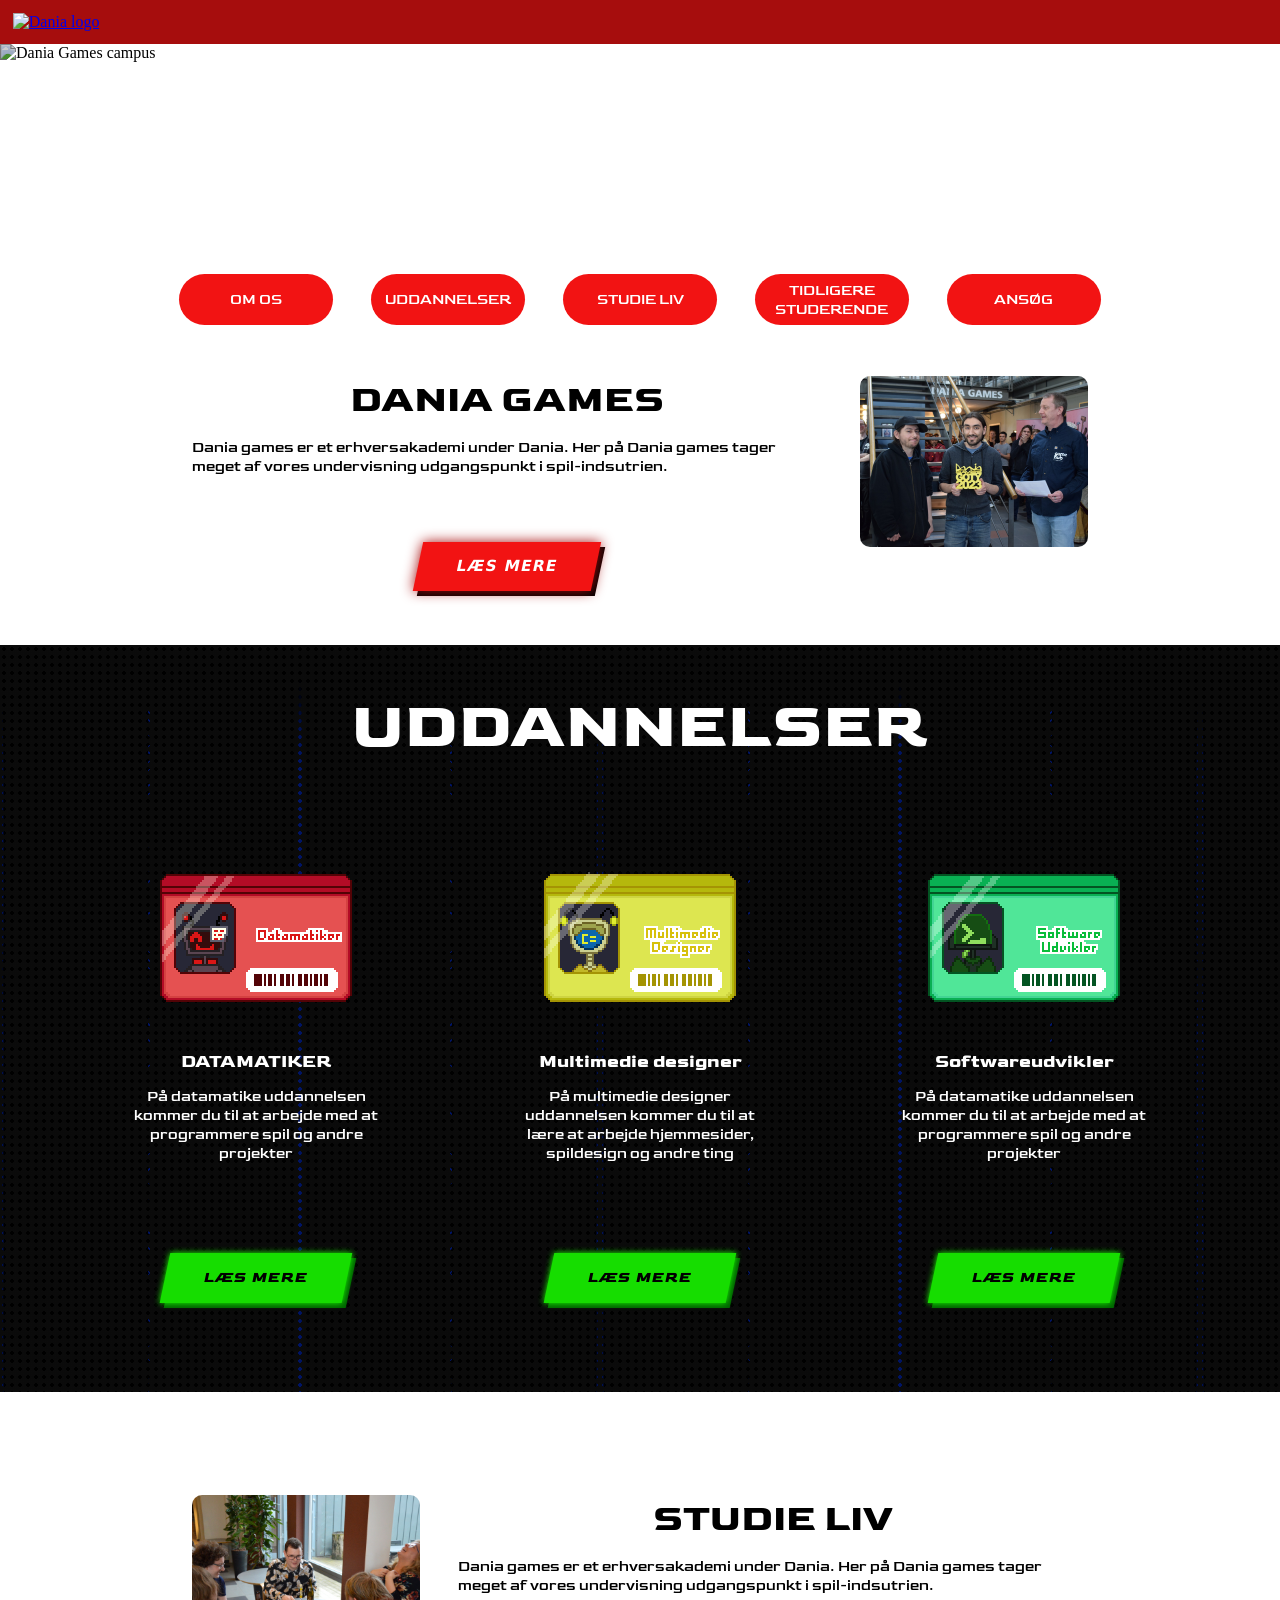
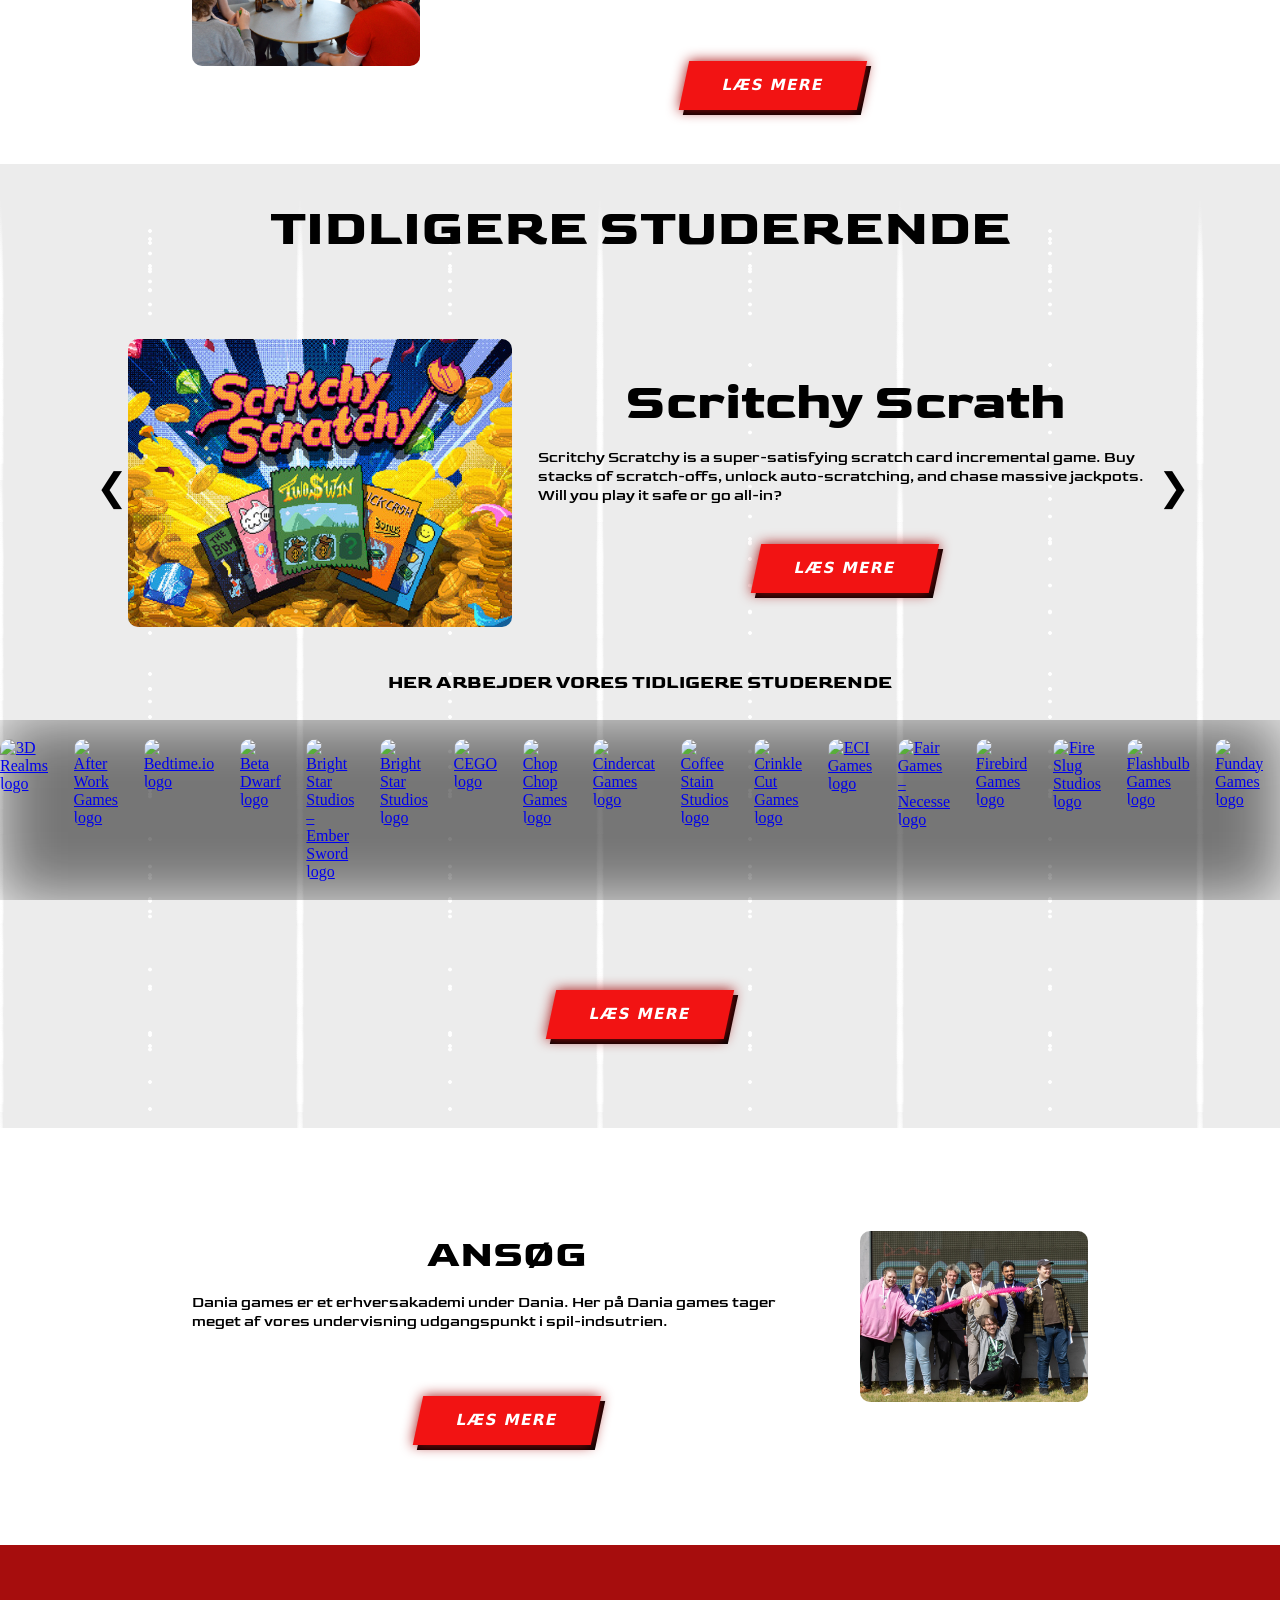
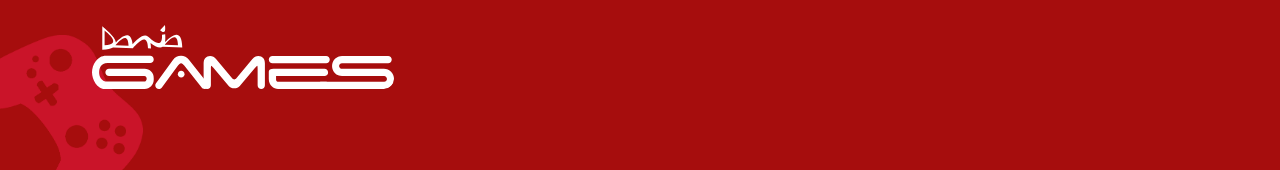
==== index.html @ ac57ec18 "Normalize image paths and reset img radius Replace mixed-case 'Images' paths with lowercase 'images'" ====
﻿<!DOCTYPE html>
<html lang="da">
<head>
    <meta name="viewport" content="width=device-width, initial-scale=1.0">
    <meta name="description" content="Dania Games er et erhvervsakademi med fokus på spilindustrien. Vi tilbyder uddannelser inden for datamatiker, multimedie designer og softwareudvikling i Grenaa.">
    <title>Dania Games</title>
    <link rel="stylesheet" href="style.css">
    <link rel="icon" type="image/x-icon" href="images/Controller rød.png">
    <link rel="preconnect" href="https://fonts.googleapis.com">
    <link rel="preconnect" href="https://fonts.gstatic.com" crossorigin>
    <link href="https://fonts.googleapis.com/css2?family=Goldman:wght@400;700&family=Sixtyfour&display=swap" rel="stylesheet">
</head>
<body onload="change_prj('det er ligegyldigt hvad det her er')">
    <div id="header">
        <a href="index.html">
            <img id="dania_logo" src="images/Dania-logo-hvid.svg" alt="Dania logo">
        </a>
    </div>

    <div id="foran_dania_container">
        <img id="foran_dania" src="images/20260413_115714.jpg" alt="Dania Games campus">
    </div>

    <div id="nav_button_div">
        <button class="nav_btn" id="nav_om_os">OM OS</button>
        <button class="nav_btn" id="nav_uddannelser">UDDANNELSER</button>
        <button class="nav_btn" id="nav_studie_liv">STUDIE LIV</button>
        <button class="nav_btn" id="nav_tidligere_studerende">TIDLIGERE STUDERENDE</button>
        <button class="nav_btn" id="nav_ansoeg">ANSØG</button>
    </div>

    <div id="om_os_div">
        <div class="info_text_container">
            <h1>DANIA GAMES</h1>
            <p>Dania games er et erhversakademi under Dania. Her på Dania games tager meget af vores undervisning udgangspunkt i spil-indsutrien.</p>
            <a href="omos.html">
                <button class="btn" id="om_os_btn">LÆS MERE</button>
            </a>
        </div>
        <div class="info_img_container">
            <img class="info_img" src="images/dania_billeder/487804836_1234130732045792_6623223901551552435_n.jpg" loading="lazy" alt="Studerende ved Dania Games">
        </div>

    </div>


    <div id="uddannelser_div" class="uddannelse_baggrund">
        <div class="c"></div>
        <h1>UDDANNELSER</h1>
        <div id="uddannelser_img_div">
            <div class="uddannelser_uddannelse_div">
                <img class="uddannelser_img" src="images/Datamatiker.png" loading="lazy" alt="Datamatiker uddannelse">
                <h2>DATAMATIKER</h2>
                <p>På datamatike uddannelsen kommer du til at arbejde med at programmere spil og andre projekter</p>
                <button class="btn udd_btn" onclick="udd_btn_load('selector_data')">LÆS MERE</button>
            </div>
            <div class="uddannelser_uddannelse_div">
                <img class="uddannelser_img" src="images/multimediedesigner.png" loading="lazy" alt="Multimedie designer uddannelse">
                <h2>Multimedie designer</h2>
                <p>På multimedie designer uddannelsen kommer du til at lære at arbejde hjemmesider, spildesign og andre ting</p>
                <button class="btn udd_btn" onclick="udd_btn_load('selector_mmd')">LÆS MERE</button>
            </div>
            <div class="uddannelser_uddannelse_div">
                <img class="uddannelser_img" src="images/softwareudvikler.png" loading="lazy" alt="Softwareudvikler uddannelse">
                <h2>Softwareudvikler</h2>
                <p>På datamatike uddannelsen kommer du til at arbejde med at programmere spil og andre projekter</p>
                <button class="btn udd_btn" onclick="udd_btn_load('selector_soft')">LÆS MERE</button>
            </div>
        </div>
    </div>

    <div id="studie_liv_div">
        <div class="info_img_container">
            <img class="info_img" src="images/dania_billeder/486709808_1230857215706477_5476362581305421399_n.jpg" loading="lazy" alt="Studieliv ved Dania Games">
        </div>
        <div class="info_text_container">
            <h1>STUDIE LIV</h1>
            <p>Dania games er et erhversakademi under Dania. Her på Dania games tager meget af vores undervisning udgangspunkt i spil-indsutrien.</p>
            <a href="studieliv.html">
                <button class="btn" id="studie_liv_btn">LÆS MERE</button>
            </a>
        </div>
    </div>

    <div id="tidligere_studerende_div" class="uddannelse_baggrund">
        <div class="c"></div>
        <h1>TIDLIGERE STUDERENDE</h1>
        
        <div id="tidligere_studerende_projekt_display">
            <button id="next_btn" class="prj_change_btn" onclick="change_prj('left')">&#10094;</button>
            <div class="info_img_container">
                <img class="info_img" id="prj_img" src="images/placeholder.png" loading="lazy" alt="Projekt af tidligere studerende">
            </div>
            <div class="info_text_container" id="tidligere_studerende_text">
                <h1 id="prj_title">Projekt navn</h1>
                <p id="prj_desc">noget mere info om projektet.noget mere info om projektetnoget mere info om projektetnoget mere info om projektetnoget mere info om projektetnoget mere info om projektetnoget mere info om projektetnoget mere info om projektetnoget mere info om projektet</p>
                <button class="btn" id="tidligere_btn" onclick="go_to_prj()">LÆS MERE</button>
            </div>
            <button id="next_btn" class="prj_change_btn" onclick="change_prj('right')">&#10095;</button>
        </div>

        <h2>HER ARBEJDER VORES TIDLIGERE STUDERENDE</h2>

        <div id="company_display">

            <div id="company_background"></div>
            
            <div id="company_logos">
                <a href="https://3drealms.com/" target="_blank"><img class="company_logo_img" loading="lazy" src="images/company_logos/partner_3DRealms_Logo.svg" alt="3D Realms logo"></a>
                <a href="https://afterworkgames.ae/" target="_blank"><img class="company_logo_img" loading="lazy" src="images/company_logos/partner_AfterWork.svg" alt="After Work Games logo"></a>
                <a href="https://bedtime.io/" target="_blank"><img class="company_logo_img" loading="lazy" src="images/company_logos/partner_Bedtime.webp" alt="Bedtime.io logo"></a>
                <a href="https://betadwarf.com/" target="_blank"><img class="company_logo_img" loading="lazy" src="images/company_logos/partner_BetaDwarf2.jpeg" alt="Beta Dwarf logo"></a>
                <a href="https://thehub.io/startups/bright-star-studios" target="_blank"><img class="company_logo_img" loading="lazy" src="images/company_logos/partner_brightstar_embersword.png" alt="Bright Star Studios – Ember Sword logo"></a>
                <a href="https://thehub.io/startups/bright-star-studios" target="_blank"><img class="company_logo_img" loading="lazy" src="images/company_logos/partner_brightstar_studios.jpeg" alt="Bright Star Studios logo"></a>
                <a href="https://www.cego.dk/" target="_blank"><img class="company_logo_img" loading="lazy" src="images/company_logos/partner_CEGO.webp" alt="CEGO logo"></a>
                <a href="https://chopchop.dk/" target="_blank"><img class="company_logo_img" loading="lazy" src="images/company_logos/partner_ChopChop.png" alt="Chop Chop Games logo"></a>
                <a href="https://thehub.io/startups/cindercat-games" target="_blank"><img class="company_logo_img" loading="lazy" src="images/company_logos/partner_CinderCatLogo.png" alt="Cindercat Games logo"></a>
                <a href="https://coffeestain.com/" target="_blank"><img class="company_logo_img" loading="lazy" src="images/company_logos/partner_Coffee_Stain_Studios.png" alt="Coffee Stain Studios logo"></a>
                <a href="https://crinklecutgames.com/" target="_blank"><img class="company_logo_img" loading="lazy" src="images/company_logos/partner_CrinkleCutGames.jpeg" alt="Crinkle Cut Games logo"></a>
                <a href="https://www.ecigames.net/" target="_blank"><img class="company_logo_img" loading="lazy" src="images/company_logos/partner_ECI.jpeg" alt="ECI Games logo"></a>
                <a href="https://fairgames.studio/" target="_blank"><img class="company_logo_img" loading="lazy" src="images/company_logos/partner_FairGames-Necesse.png" alt="Fair Games – Necesse logo"></a>
                <a href="https://firebirdgames.com/" target="_blank"><img class="company_logo_img" loading="lazy" src="images/company_logos/partner_Firebird.png" alt="Firebird Games logo"></a>
                <a href="https://fireslugstudios.com/" target="_blank"><img class="company_logo_img" loading="lazy" src="images/company_logos/partner_fireslugstudios.jpeg" alt="Fire Slug Studios logo"></a>
                <a href="https://flashbulbgames.com/" target="_blank"><img class="company_logo_img" loading="lazy" src="images/company_logos/partner_flashbulb.png" alt="Flashbulb Games logo"></a>
                <a href="https://www.fundaygames.dk/" target="_blank"><img class="company_logo_img" loading="lazy" src="images/company_logos/partner_Funday.png" alt="Funday Games logo"></a>
                <a href="https://www.game-swing.com/" target="_blank"><img class="company_logo_img" loading="lazy" src="images/company_logos/partner_gameswing.png" alt="Game Swing logo"></a>
                <a href="https://ghostship.dk/" target="_blank"><img class="company_logo_img" loading="lazy" src="images/company_logos/partner_Ghostship.png" alt="Ghost Ship Games logo"></a>
                <a href="https://gogogalagogames.com/corr/" target="_blank"><img class="company_logo_img" loading="lazy" src="images/company_logos/partner_gogo-galago.png" alt="Go-Go Galago Games logo"></a>
                <a href="https://www.invisiblewalls.co/" target="_blank"><img class="company_logo_img" loading="lazy" src="images/company_logos/partner_Invisible_Walls_transparent.png" alt="Invisible Walls logo"></a>
                <a href="https://ioi.dk/" target="_blank"><img class="company_logo_img" loading="lazy" src="images/company_logos/partner_IOI.png" alt="IO Interactive logo"></a>
                <a href="https://www.kongorange.com/" target="_blank"><img class="company_logo_img" loading="lazy" src="images/company_logos/partner_kong-orange.png" alt="Kong Orange logo"></a>
                <a href="https://ladyluckgames.io/" target="_blank"><img class="company_logo_img" loading="lazy" src="images/company_logos/partner_LadyLuck.svg" alt="Lady Luck Games logo"></a>
                <a href="https://www.lego.com/en-dk/games" target="_blank"><img class="company_logo_img" loading="lazy" src="images/company_logos/partner_LEGO.png" alt="LEGO Games logo"></a>
                <a href="https://lunchmoney.games/" target="_blank"><img class="company_logo_img" loading="lazy" src="images/company_logos/partner_lunch_money.png" alt="Lunch Money Games logo"></a>
                <a href="https://moviestarplanet.com/" target="_blank"><img class="company_logo_img" loading="lazy" src="images/company_logos/partner_MoviestarPlanet.png" alt="MovieStar Planet logo"></a>
                <a href="https://www.northplay.co/" target="_blank"><img class="company_logo_img" loading="lazy" src="images/company_logos/partner_Northplay.png" alt="Northplay logo"></a>
                <a href="https://gamesdenmark.dk/work/portaplay" target="_blank"><img class="company_logo_img" loading="lazy" src="images/company_logos/partner_portaplay.png" alt="Portaplay logo"></a>
                <a href="https://www.rawpowergames.com/" target="_blank"><img class="company_logo_img" loading="lazy" src="images/company_logos/partner_raw_power_games.jpeg" alt="Raw Power Games logo"></a>
                <a href="https://runicdices.com/" target="_blank"><img class="company_logo_img" loading="lazy" src="images/company_logos/partner_runic_dices.jpeg" alt="Runic Dices logo"></a>
                <a href="https://www.instagram.com/signsine.games/" target="_blank"><img class="company_logo_img" loading="lazy" src="images/company_logos/partner_signsine.png" alt="Signsine Games logo"></a>
                <a href="https://odininspector.com/" target="_blank"><img class="company_logo_img" loading="lazy" src="images/company_logos/partner_Sirenix-Odin.png" alt="Sirenix – Odin Inspector logo"></a>
                <a href="https://skybox.gg/" target="_blank"><img class="company_logo_img" loading="lazy" src="images/company_logos/partner_skybox_technologies.svg" alt="Skybox Technologies logo"></a>
                <a href="https://www.slipgate-ironworks.com/" target="_blank"><img class="company_logo_img" loading="lazy" src="images/company_logos/partner_Slipgate_ironworks.png" alt="Slipgate Ironworks logo"></a>
                <a href="https://www.spillehallen.dk/" target="_blank"><img class="company_logo_img" loading="lazy" src="images/company_logos/partner_Spillehalen.png" alt="Spillehallen logo"></a>
                <a href="https://www.studiosai.dev/" target="_blank"><img class="company_logo_img" loading="lazy" src="images/company_logos/partner_studio_sai.svg" alt="Studio Sai logo"></a>
                <a href="https://sybogames.com/" target="_blank"><img class="company_logo_img" loading="lazy" src="images/company_logos/partner_SYBO.webp" alt="SYBO Games logo"></a>
                <a href="https://tactilegames.com/" target="_blank"><img class="company_logo_img" loading="lazy" src="images/company_logos/partner_tactile.jpeg" alt="Tactile Games logo"></a>
                <a href="https://teacupgames.com/" target="_blank"><img class="company_logo_img" loading="lazy" src="images/company_logos/partner_Teacup.webp" alt="Teacup Games logo"></a>
                <a href="https://trophy-games.com/" target="_blank"><img class="company_logo_img" loading="lazy" src="images/company_logos/partner_TrophyGames.png" alt="Trophy Games logo"></a>
                <!-- duplicate for seamless loop -->
                <a href="https://3drealms.com/" target="_blank"><img class="company_logo_img" aria-hidden="true" loading="lazy" src="images/company_logos/partner_3DRealms_Logo.svg" alt=""></a>
                <a href="https://afterworkgames.ae/" target="_blank"><img class="company_logo_img" aria-hidden="true" loading="lazy" src="images/company_logos/partner_AfterWork.svg" alt=""></a>
                <a href="https://bedtime.io/" target="_blank"><img class="company_logo_img" aria-hidden="true" loading="lazy" src="images/company_logos/partner_Bedtime.webp" alt=""></a>
                <a href="https://betadwarf.com/" target="_blank"><img class="company_logo_img" aria-hidden="true" loading="lazy" src="images/company_logos/partner_BetaDwarf2.jpeg" alt=""></a>
                <a href="https://thehub.io/startups/bright-star-studios" target="_blank"><img class="company_logo_img" aria-hidden="true" loading="lazy" src="images/company_logos/partner_brightstar_embersword.png" alt=""></a>
                <a href="https://thehub.io/startups/bright-star-studios" target="_blank"><img class="company_logo_img" aria-hidden="true" loading="lazy" src="images/company_logos/partner_brightstar_studios.jpeg" alt=""></a>
                <a href="https://www.cego.dk/" target="_blank"><img class="company_logo_img" aria-hidden="true" loading="lazy" src="images/company_logos/partner_CEGO.webp" alt=""></a>
                <a href="https://chopchop.dk/" target="_blank"><img class="company_logo_img" aria-hidden="true" loading="lazy" src="images/company_logos/partner_ChopChop.png" alt=""></a>
                <a href="https://thehub.io/startups/cindercat-games" target="_blank"><img class="company_logo_img" aria-hidden="true" loading="lazy" src="images/company_logos/partner_CinderCatLogo.png" alt=""></a>
                <a href="https://coffeestain.com/" target="_blank"><img class="company_logo_img" aria-hidden="true" loading="lazy" src="images/company_logos/partner_Coffee_Stain_Studios.png" alt=""></a>
                <a href="https://crinklecutgames.com/" target="_blank"><img class="company_logo_img" aria-hidden="true" loading="lazy" src="images/company_logos/partner_CrinkleCutGames.jpeg" alt=""></a>
                <a href="https://www.ecigames.net/" target="_blank"><img class="company_logo_img" aria-hidden="true" loading="lazy" src="images/company_logos/partner_ECI.jpeg" alt=""></a>
                <a href="https://fairgames.studio/" target="_blank"><img class="company_logo_img" aria-hidden="true" loading="lazy" src="images/company_logos/partner_FairGames-Necesse.png" alt=""></a>
                <a href="https://firebirdgames.com/" target="_blank"><img class="company_logo_img" aria-hidden="true" loading="lazy" src="images/company_logos/partner_Firebird.png" alt=""></a>
                <a href="https://fireslugstudios.com/" target="_blank"><img class="company_logo_img" aria-hidden="true" loading="lazy" src="images/company_logos/partner_fireslugstudios.jpeg" alt=""></a>
                <a href="https://flashbulbgames.com/" target="_blank"><img class="company_logo_img" aria-hidden="true" loading="lazy" src="images/company_logos/partner_flashbulb.png" alt=""></a>
                <a href="https://www.fundaygames.dk/" target="_blank"><img class="company_logo_img" aria-hidden="true" loading="lazy" src="images/company_logos/partner_Funday.png" alt=""></a>
                <a href="https://www.game-swing.com/" target="_blank"><img class="company_logo_img" aria-hidden="true" loading="lazy" src="images/company_logos/partner_gameswing.png" alt=""></a>
                <a href="https://ghostship.dk/" target="_blank"><img class="company_logo_img" aria-hidden="true" loading="lazy" src="images/company_logos/partner_Ghostship.png" alt=""></a>
                <a href="https://gogogalagogames.com/corr/" target="_blank"><img class="company_logo_img" aria-hidden="true" loading="lazy" src="images/company_logos/partner_gogo-galago.png" alt=""></a>
                <a href="https://www.invisiblewalls.co/" target="_blank"><img class="company_logo_img" aria-hidden="true" loading="lazy" src="images/company_logos/partner_Invisible_Walls_transparent.png" alt=""></a>
                <a href="https://ioi.dk/" target="_blank"><img class="company_logo_img" aria-hidden="true" loading="lazy" src="images/company_logos/partner_IOI.png" alt=""></a>
                <a href="https://www.kongorange.com/" target="_blank"><img class="company_logo_img" aria-hidden="true" loading="lazy" src="images/company_logos/partner_kong-orange.png" alt=""></a>
                <a href="https://ladyluckgames.io/" target="_blank"><img class="company_logo_img" aria-hidden="true" loading="lazy" src="images/company_logos/partner_LadyLuck.svg" alt=""></a>
                <a href="https://www.lego.com/en-dk/games" target="_blank"><img class="company_logo_img" aria-hidden="true" loading="lazy" src="images/company_logos/partner_LEGO.png" alt=""></a>
                <a href="https://lunchmoney.games/" target="_blank"><img class="company_logo_img" aria-hidden="true" loading="lazy" src="images/company_logos/partner_lunch_money.png" alt=""></a>
                <a href="https://moviestarplanet.com/" target="_blank"><img class="company_logo_img" aria-hidden="true" loading="lazy" src="images/company_logos/partner_MoviestarPlanet.png" alt=""></a>
                <a href="https://www.northplay.co/" target="_blank"><img class="company_logo_img" aria-hidden="true" loading="lazy" src="images/company_logos/partner_Northplay.png" alt=""></a>
                <a href="https://gamesdenmark.dk/work/portaplay" target="_blank"><img class="company_logo_img" aria-hidden="true" loading="lazy" src="images/company_logos/partner_portaplay.png" alt=""></a>
                <a href="https://www.rawpowergames.com/" target="_blank"><img class="company_logo_img" aria-hidden="true" loading="lazy" src="images/company_logos/partner_raw_power_games.jpeg" alt=""></a>
                <a href="https://runicdices.com/" target="_blank"><img class="company_logo_img" aria-hidden="true" loading="lazy" src="images/company_logos/partner_runic_dices.jpeg" alt=""></a>
                <a href="https://www.instagram.com/signsine.games/" target="_blank"><img class="company_logo_img" aria-hidden="true" loading="lazy" src="images/company_logos/partner_signsine.png" alt=""></a>
                <a href="https://odininspector.com/" target="_blank"><img class="company_logo_img" aria-hidden="true" loading="lazy" src="images/company_logos/partner_Sirenix-Odin.png" alt=""></a>
                <a href="https://skybox.gg/" target="_blank"><img class="company_logo_img" aria-hidden="true" loading="lazy" src="images/company_logos/partner_skybox_technologies.svg" alt=""></a>
                <a href="https://www.slipgate-ironworks.com/" target="_blank"><img class="company_logo_img" aria-hidden="true" loading="lazy" src="images/company_logos/partner_Slipgate_ironworks.png" alt=""></a>
                <a href="https://www.spillehallen.dk/" target="_blank"><img class="company_logo_img" aria-hidden="true" loading="lazy" src="images/company_logos/partner_Spillehalen.png" alt=""></a>
                <a href="https://www.studiosai.dev/" target="_blank"><img class="company_logo_img" aria-hidden="true" loading="lazy" src="images/company_logos/partner_studio_sai.svg" alt=""></a>
                <a href="https://sybogames.com/" target="_blank"><img class="company_logo_img" aria-hidden="true" loading="lazy" src="images/company_logos/partner_SYBO.webp" alt=""></a>
                <a href="https://tactilegames.com/" target="_blank"><img class="company_logo_img" aria-hidden="true" loading="lazy" src="images/company_logos/partner_tactile.jpeg" alt=""></a>
                <a href="https://teacupgames.com/" target="_blank"><img class="company_logo_img" aria-hidden="true" loading="lazy" src="images/company_logos/partner_Teacup.webp" alt=""></a>
                <a href="https://trophy-games.com/" target="_blank"><img class="company_logo_img" aria-hidden="true" loading="lazy" src="images/company_logos/partner_TrophyGames.png" alt=""></a>
            </div>
        </div>

        <a href="tidligere.html">
            <button class="btn" id="tidligere_read_more">LÆS MERE</button>
        </a>
    </div>

    <div id="ansoeg_div">
        <div class="info_text_container">
            <h1>ANSØG</h1>
            <p>Dania games er et erhversakademi under Dania. Her på Dania games tager meget af vores undervisning udgangspunkt i spil-indsutrien.</p>
            <a href="ansoeg.html">
                <button class="btn" id="studie_liv_btn">LÆS MERE</button>
            </a>
        </div>
        <div class="info_img_container">
            <img class="info_img" src="images/dania_billeder/512654301_1312532297538968_2958609331370696157_n.jpg" loading="lazy" alt="Ansøg om optagelse på Dania Games">
        </div>
    </div>




    <div id="bottom_spacer"></div>


    <script src="script.js"></script> <!--ligger hernede for at loader som det sidste på siden-->
</body>

<footer>
    <div id="footer_img_stack">
        <img id="footer_controller" src="Images/Controller rød.png" alt="">
        <img id="footer_dania_logo" src="Images/Dania-logo-hvid.svg" alt="Dania logo">
    </div>
</footer>
---- style.css ----
.goldman-regular {
  font-family: "Goldman", sans-serif;
  font-weight: 400;
  font-style: normal;
}

.goldman-bold {
  font-family: "Goldman", sans-serif;
  font-weight: 700;
  font-style: normal;
}

html {
    overflow-x: hidden;
}

body{
    padding: 0;
    margin: 0;
    overflow-x: hidden;
}

h1, p, h2{
    font-family: "goldman", sans-serif;
}

img{
    border-radius: 10px;
}

/*-----------------header-----------------*/

#header{
    position: sticky;
    top:0;
    left:0;
    width:100%;
    height:auto;
    background-color: #A60D0D;
    z-index: 100;
}

#dania_logo{
    padding:1vw;
    height: clamp(32px, 5vw, 64px);
    width: auto;
    transition: 0.2s;
}

#dania_logo:hover{
    transform: scale(0.9);
}

/*-----------------forside-----------------*/

#foran_dania_container{
    width:100%;
    height:15vw;
}

#foran_dania{
    padding:0;
    width:100%;
    height:100%;
    object-fit:cover;
    object-position: center 80%;
    border-radius: 0;
    filter:brightness(80%);
}

.btn{
    /*-----------------rediger under her-----------------*/
    padding:clamp(12px, 1.2vw, 18px) clamp(24px, 3vw, 44px);
    background:#F21313;
    color:white;

    font-size:clamp(14px, 1.2vw, 18px);
    font-weight:bold;
    text-transform:uppercase;
    letter-spacing:0.1vw;
    font-family: "Press Start 2P", system-ui;
    
    border:none;

    transform:skew(-12deg);
    box-shadow:
    0 0 1vw #A60D0D,
    0.4vw 0.4vw 0px black;

    cursor:pointer;
    transition:0.25s;
    overflow:hidden;
    }

.btn:hover{
    transform:skew(-12deg) scale(1.08);
    box-shadow:
    0 0 1.5vw #A60D0D,
    0.6vw 0.6vw 0px black;
}

.btn span{
display:inline-block;
transform:skew(12deg);
}

.btn:active{ 
transform:skew(-12deg) scale(0.96);
}

#nav_button_div{
    display:flex;
    flex-direction: row;
    gap:3vw;
    width:100%;
    justify-content: center;
    padding: 3vw 0;
}

.nav_btn{
    width:clamp(100px, 12vw, 300px);
    height:clamp(32px, 4vw, 100px);
    border-radius: 100px;
    border:none;
    background-color: #F21313;
    color:white;
    cursor:pointer;
    font-size:clamp(11px, 1.2vw, 24px);
    font-family: "goldman", sans-serif;
    transition: .2s;
}

.nav_btn:hover{
    filter:brightness(300%);
    transform: scale(1.06);
    box-shadow: .3vw .5vw 0px black;
}

#om_os_div, #studie_liv_div, #ansoeg_div{
    display: flex;
    flex-direction: row;
    gap:3vw;

    width:70vw;
    height: auto;
    min-height: 20vw;
    margin: 0 auto;
    padding: 1vw 0;
}

.info_img_container{
    width:30vw;
}

.info_img{
    display:block;
    width:100%;
    height:auto;
    aspect-ratio: 4/3;
    object-fit:cover;
}

.info_text_container{
    display:flex;
    flex-direction: column;
    align-items:center;
}

.info_text_container h1{
    font-size:clamp(28px, 3vw, 46px);
    margin:0;
}

.info_text_container p{
    font-size:clamp(15px, 1.1vw, 38px);
    margin-bottom: 3vw;
}

#om_os_btn, #studie_liv_btn{
    margin-top:3vh;
}


/*-----------------uddannelser div-----------------*/
#uddannelser_div{
    width:100%;
    height:auto;
    background-color: #242424;
    padding-bottom:10vh;

    display:flex;
    flex-direction: column;

    align-items: center;

    position: relative;
    overflow: hidden;
}

#uddannelser_div .c{
    filter:brightness(40%);
}

#uddannelser_div h1{
    color:white;
    font-size: clamp(28px, 5vw, 72px);
    position: relative;
    z-index: 2;
}

#uddannelser_div h2{
    color:white;
    font-size: clamp(16px, 1.4vw, 48px);
}

#uddannelser_div p{
    font-size:clamp(15px, 1.1vw, 38px);
    color:white;
    margin-top:0;
    margin-bottom:5vh;
}

#uddannelser_img_div{
    display:flex;
    flex-direction: row;
    margin-top:4vh;
    gap: 10vw;
    position: relative;
    z-index: 2;
}

.udd_btn{
    margin:0;
    margin-top:5vh;
    background-color:#16dd00;
    color:black;
    font-family: "Goldman";

    box-shadow:
        0 0 .5vw #19FF00,
        .4vw .4vw 0px darkgreen;
}

.udd_btn:hover{
    box-shadow: 
        .6vw .6vw 0px darkgreen, 
        0 0 .5vw #19FF00;
}

.uddannelser_img{
    display:block;
    width: 100%;
    height: auto;
    aspect-ratio: 4/3;
    object-fit: cover;
}

.uddannelser_uddannelse_div{
    align-items: center;
    width:20vw;
    text-align: center;
}

/*-----------------studieliv-----------------*/
#studie_liv_div{
    margin-top:10vh;
}

/*-----------------tidligere studernede-----------------*/
#tidligere_studerende_div{
    background-color: #ECECEC;
    width:100%;
    height:auto;
    padding-bottom: 10vh;

    display:flex;
    flex-direction: column;

    align-items: center;

    position: relative;
    overflow: hidden;
}

#tidligere_studerende_div .c{
    background-color: #ECECEC;
    --c: #ffffff;
}

#tidligere_studerende_div::after{
    display: none;
}

#tidligere_studerende_div h1{
    position: relative;
    z-index: 2;
    font-size: clamp(24px, 4vw, 58px);
}

#tidligere_studerende_projekt_display{
    z-index: 2;
    position: relative;
    display:flex;
    flex-direction:row;

    align-items: center;

    margin-top:5vh;
}

#tidligere_studerende_text{
    margin-left: 2vw;
    max-width:48vw;
}

#tidligere_studerende_div h2{
    position:relative;
    z-index: 2;
    margin-top:5vh;
    font-size:clamp(16px, 1.4vw, 48px);
    margin-bottom:0;
}

.prj_change_btn {
    background: none;
    border: none;
    width:3vw;
    height:3vw;
    cursor: pointer;
    font-size: 3vw;
    border-radius: 100px;
    transition: 0.2s;
}

.prj_change_btn:hover{
    transform:scale(1.3);
}

.prj_change_btn:active{
    transform:scale(1);
}


#company_display{
    width:100%;
    height: 20vh;
    z-index: 6;
    margin-top:3vh;
    margin-bottom:10vh;
    display:flex;
    position: relative;
    align-items: center;
    overflow: hidden;
}

#company_background{
    position: absolute;
    inset: 0;
    z-index: 6;
    filter:opacity(50%) blur(30px);
    background-color: black;
}

#company_logos{
    display: flex;
    flex-direction: row;
    gap: 2vw;
    width: max-content;
    animation: logo-scroll 90s linear infinite;
    position: relative;
    z-index: 7;
}

#company_logos:hover{
    animation-play-state: paused;
}

@keyframes logo-scroll {
    from { transform: translateX(0); }
    to   { transform: translateX(-50%); }
}

.company_logo_img{
    position: relative;
    z-index: 7;
    height: 12vh;
    width: auto;
    object-fit: contain;
    flex-shrink: 0;
}

/*-----------------ANSØG-----------------*/

#ansoeg_div{
    margin-top:10vh;
}

/*bottom spacer*/

/*-----------------FOOTER-----------------*/
footer{
    background-color:#A60D0D;
    width:100%;
    height:25vh;
    margin:0;
    margin-top:5vh;
    padding:0;
    display:flex;
    flex-direction: column;
    overflow:hidden;
}

#footer_img_stack{
    display:flex;
    flex-direction: row;
    align-items: center;
    height:100%;

}

#footer_controller{
    height: clamp(60px, 14vw, 180px);
    width: auto;
    margin-left:-2.5vw;
    margin-top:15vh;
}

#footer_dania_logo{
    height: clamp(28px, 5vw, 64px);
    width: auto;
    margin-left:-4vw;
}

/* From Uiverse.io by SelfMadeSystem */ 
/*
More comprehensive version at shenanigans.shoghisimon.ca/collection/css-rain-bg/
 */

.uddannelse_baggrund::after {
  content: "";
  position: absolute;
  inset: 0;
  z-index: 1;
  background-image: radial-gradient(
    circle at 50% 50%,
    #0000 0,
    #0000 2px,
    hsl(0 0 4%) 2px
  );
  background-size: 8px 8px;
  --f: blur(1em) brightness(6);
  animation: hii 10s linear infinite;
}

@keyframes hii {
  0% {
    backdrop-filter: var(--f) hue-rotate(0deg);
  }
  to {
    backdrop-filter: var(--f) hue-rotate(360deg);
  }
}

.c {
  position: absolute;
  inset: 0;
  width: 100%;
  height: 100%;
  --c: #03f;
  background-color: #000;
  background-image: radial-gradient(4px 100px at 0px 235px, var(--c), #0000),
    radial-gradient(4px 100px at 300px 235px, var(--c), #0000),
    radial-gradient(1.5px 1.5px at 150px 117.5px, var(--c) 100%, #0000 150%),
    radial-gradient(4px 100px at 0px 252px, var(--c), #0000),
    radial-gradient(4px 100px at 300px 252px, var(--c), #0000),
    radial-gradient(1.5px 1.5px at 150px 126px, var(--c) 100%, #0000 150%),
    radial-gradient(4px 100px at 0px 150px, var(--c), #0000),
    radial-gradient(4px 100px at 300px 150px, var(--c), #0000),
    radial-gradient(1.5px 1.5px at 150px 75px, var(--c) 100%, #0000 150%),
    radial-gradient(4px 100px at 0px 253px, var(--c), #0000),
    radial-gradient(4px 100px at 300px 253px, var(--c), #0000),
    radial-gradient(1.5px 1.5px at 150px 126.5px, var(--c) 100%, #0000 150%),
    radial-gradient(4px 100px at 0px 204px, var(--c), #0000),
    radial-gradient(4px 100px at 300px 204px, var(--c), #0000),
    radial-gradient(1.5px 1.5px at 150px 102px, var(--c) 100%, #0000 150%),
    radial-gradient(4px 100px at 0px 134px, var(--c), #0000),
    radial-gradient(4px 100px at 300px 134px, var(--c), #0000),
    radial-gradient(1.5px 1.5px at 150px 67px, var(--c) 100%, #0000 150%),
    radial-gradient(4px 100px at 0px 179px, var(--c), #0000),
    radial-gradient(4px 100px at 300px 179px, var(--c), #0000),
    radial-gradient(1.5px 1.5px at 150px 89.5px, var(--c) 100%, #0000 150%),
    radial-gradient(4px 100px at 0px 299px, var(--c), #0000),
    radial-gradient(4px 100px at 300px 299px, var(--c), #0000),
    radial-gradient(1.5px 1.5px at 150px 149.5px, var(--c) 100%, #0000 150%),
    radial-gradient(4px 100px at 0px 215px, var(--c), #0000),
    radial-gradient(4px 100px at 300px 215px, var(--c), #0000),
    radial-gradient(1.5px 1.5px at 150px 107.5px, var(--c) 100%, #0000 150%),
    radial-gradient(4px 100px at 0px 281px, var(--c), #0000),
    radial-gradient(4px 100px at 300px 281px, var(--c), #0000),
    radial-gradient(1.5px 1.5px at 150px 140.5px, var(--c) 100%, #0000 150%),
    radial-gradient(4px 100px at 0px 158px, var(--c), #0000),
    radial-gradient(4px 100px at 300px 158px, var(--c), #0000),
    radial-gradient(1.5px 1.5px at 150px 79px, var(--c) 100%, #0000 150%),
    radial-gradient(4px 100px at 0px 210px, var(--c), #0000),
    radial-gradient(4px 100px at 300px 210px, var(--c), #0000),
    radial-gradient(1.5px 1.5px at 150px 105px, var(--c) 100%, #0000 150%);
  background-size:
    300px 235px,
    300px 235px,
    300px 235px,
    300px 252px,
    300px 252px,
    300px 252px,
    300px 150px,
    300px 150px,
    300px 150px,
    300px 253px,
    300px 253px,
    300px 253px,
    300px 204px,
    300px 204px,
    300px 204px,
    300px 134px,
    300px 134px,
    300px 134px,
    300px 179px,
    300px 179px,
    300px 179px,
    300px 299px,
    300px 299px,
    300px 299px,
    300px 215px,
    300px 215px,
    300px 215px,
    300px 281px,
    300px 281px,
    300px 281px,
    300px 158px,
    300px 158px,
    300px 158px,
    300px 210px,
    300px 210px,
    300px 210px;
  animation: hi 150s linear infinite;
}

@keyframes hi {
  0% {
    background-position:
      0px 220px,
      3px 220px,
      151.5px 337.5px,
      25px 24px,
      28px 24px,
      176.5px 150px,
      50px 16px,
      53px 16px,
      201.5px 91px,
      75px 224px,
      78px 224px,
      226.5px 350.5px,
      100px 19px,
      103px 19px,
      251.5px 121px,
      125px 120px,
      128px 120px,
      276.5px 187px,
      150px 31px,
      153px 31px,
      301.5px 120.5px,
      175px 235px,
      178px 235px,
      326.5px 384.5px,
      200px 121px,
      203px 121px,
      351.5px 228.5px,
      225px 224px,
      228px 224px,
      376.5px 364.5px,
      250px 26px,
      253px 26px,
      401.5px 105px,
      275px 75px,
      278px 75px,
      426.5px 180px;
  }

  to {
    background-position:
      0px 6800px,
      3px 6800px,
      151.5px 6917.5px,
      25px 13632px,
      28px 13632px,
      176.5px 13758px,
      50px 5416px,
      53px 5416px,
      201.5px 5491px,
      75px 17175px,
      78px 17175px,
      226.5px 17301.5px,
      100px 5119px,
      103px 5119px,
      251.5px 5221px,
      125px 8428px,
      128px 8428px,
      276.5px 8495px,
      150px 9876px,
      153px 9876px,
      301.5px 9965.5px,
      175px 13391px,
      178px 13391px,
      326.5px 13540.5px,
      200px 14741px,
      203px 14741px,
      351.5px 14848.5px,
      225px 18770px,
      228px 18770px,
      376.5px 18910.5px,
      250px 5082px,
      253px 5082px,
      401.5px 5161px,
      275px 6375px,
      278px 6375px,
      426.5px 6480px;
  }
}

/* ============================================================
   RESPONSIVE BREAKPOINTS
   ============================================================ */

@media (max-width: 900px) {

    /* --- Nav --- */
    #nav_button_div {
        flex-wrap: wrap;
        gap: 2.5vw;
    }
    .nav_btn {
        width: 40vw;
        height: 8vw;
        font-size: clamp(12px, 2vw, 18px);
    }

    /* --- Info sections (om os / studie liv / ansøg on index) --- */
    #om_os_div, #studie_liv_div, #ansoeg_div {
        flex-direction: column;
        width: 86vw;
        min-height: unset;
        align-items: center;
    }
    .info_img_container {
        width: 80vw;
    }
    .info_text_container {
        width: 80vw;
        align-items: center;
        text-align: center;
    }
    .info_text_container h1 {
        font-size: clamp(24px, 5vw, 42px);
    }
    .info_text_container p {
        font-size: clamp(13px, 2vw, 26px);
    }

    /* --- Uddannelser cards: stack vertically --- */
    #uddannelser_img_div {
        flex-direction: column;
        align-items: center;
        gap: 6vw;
    }
    .uddannelser_uddannelse_div {
        width: 70vw;
    }

    /* --- Tidligere studerende section --- */
    #tidligere_studerende_projekt_display {
        display: grid;
        grid-template-columns: auto 1fr auto;
        grid-template-areas:
            "left img right"
            ". text .";
        align-items: center;
        justify-items: center;
        gap: 1vw;
        width: 96vw;
        margin: 0 auto;
    }
    #tidligere_studerende_projekt_display .prj_change_btn:first-child {
        grid-area: left;
    }
    #tidligere_studerende_projekt_display .info_img_container {
        grid-area: img;
        width: 100%;
    }
    #tidligere_studerende_projekt_display #tidligere_studerende_text {
        grid-area: text;
    }
    #tidligere_studerende_projekt_display .prj_change_btn:last-child {
        grid-area: right;
    }
    #tidligere_studerende_text {
        margin-left: 0;
        margin-right: 0;
        max-width: 86vw;
        align-items: center;
        text-align: center;
    }
    #tidligere_studerende_div h2 {
        text-align: center;
    }
    .display_arrow {
        width: clamp(16px, 3vw, 28px);
    }
    .dot {
        width: clamp(8px, 1.5vw, 14px);
        height: clamp(8px, 1.5vw, 14px);
    }
}

@media (max-width: 600px) {
    .nav_btn {
        width: 44vw;
        height: 10vw;
        font-size: clamp(11px, 2.5vw, 16px);
    }
    .info_img_container {
        width: 92vw;
    }
    .info_text_container {
        width: 92vw;
    }
}
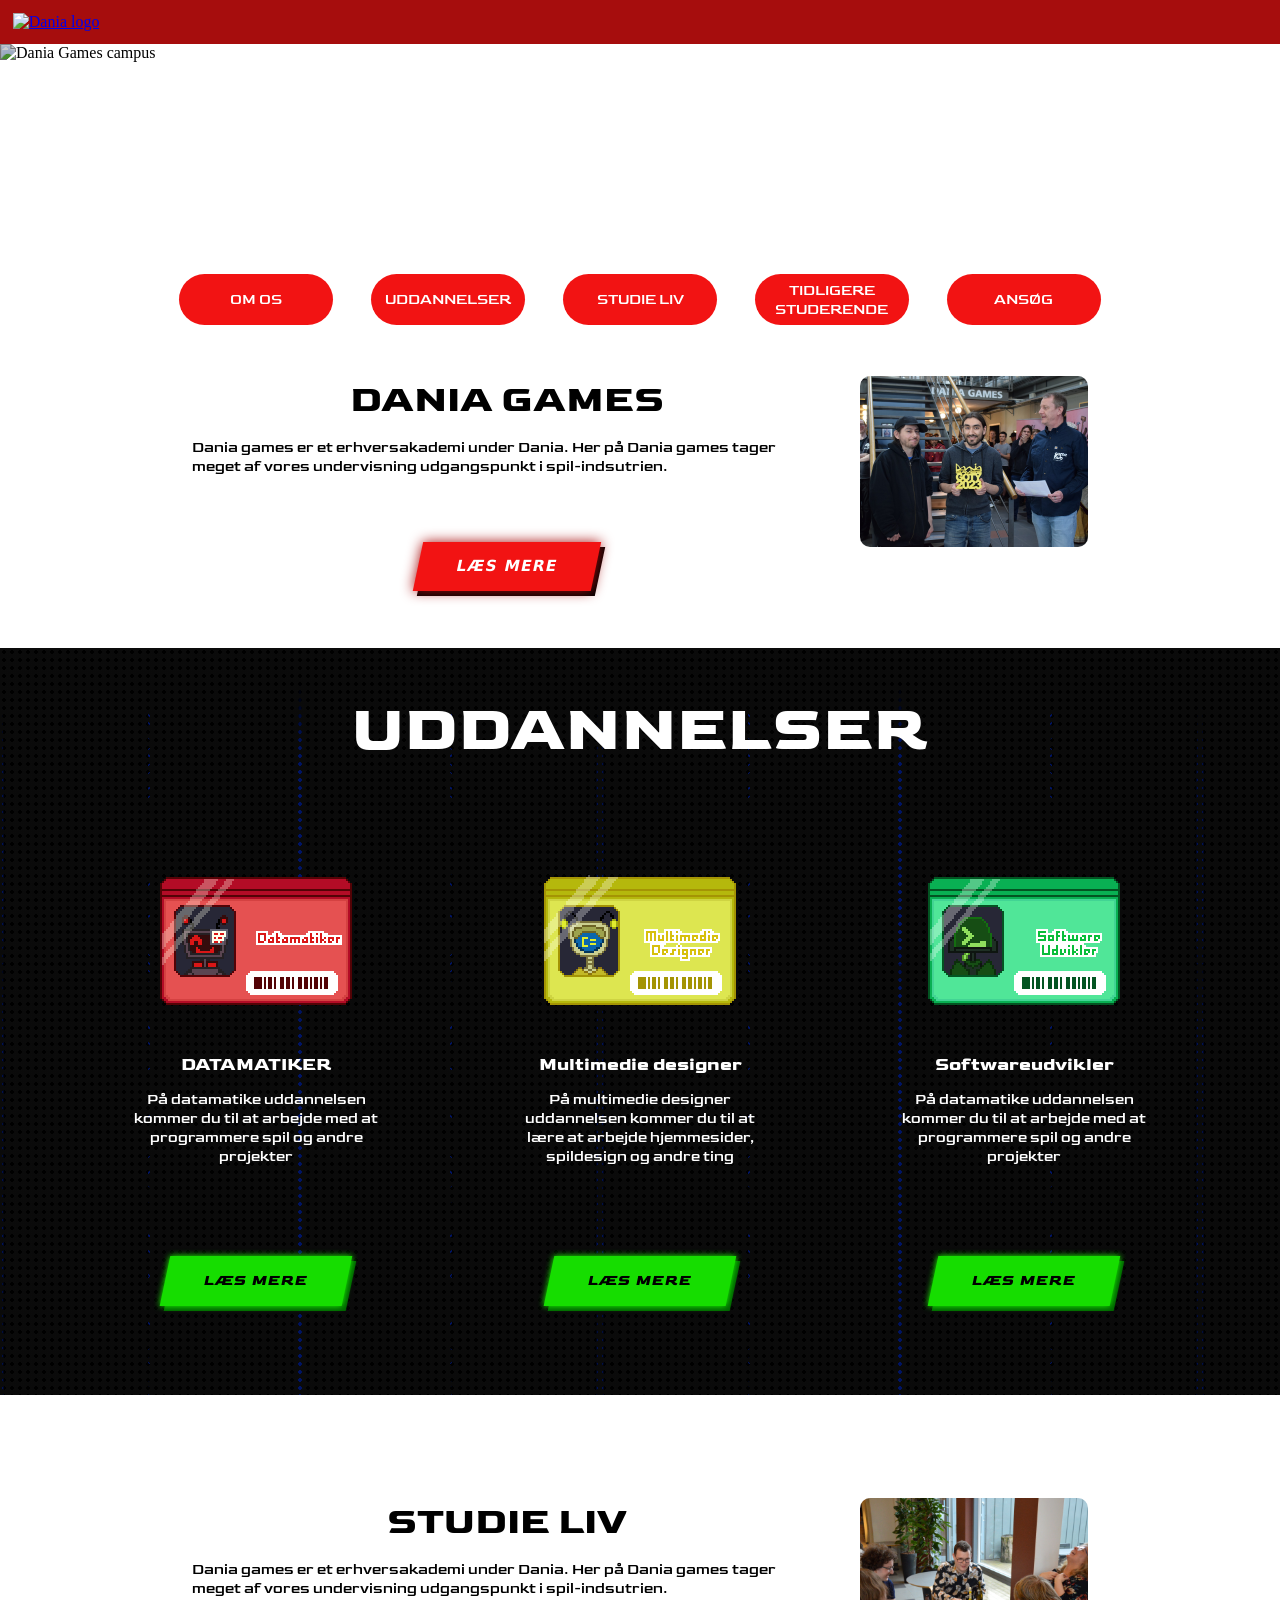
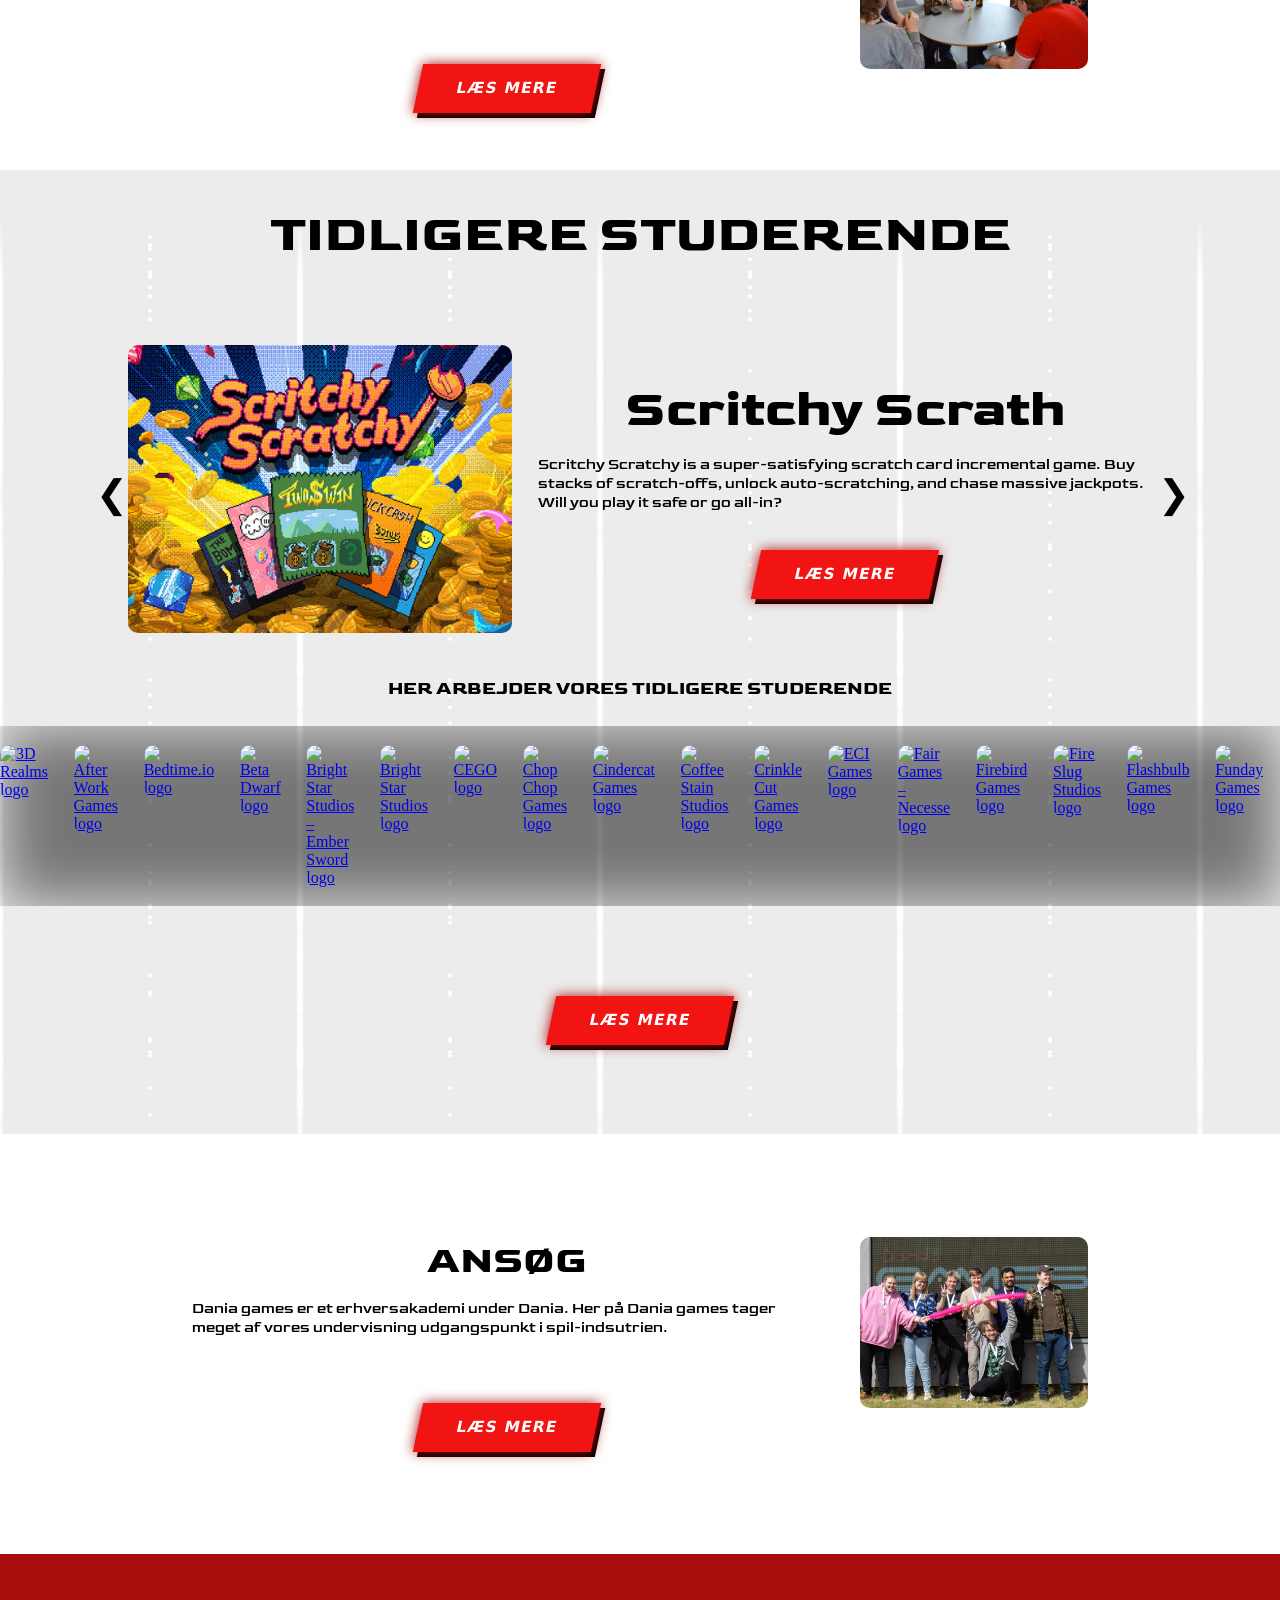
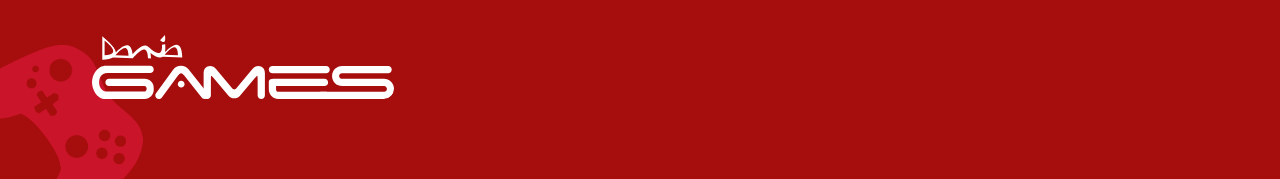
==== commit 7575b49d: "more last minute changes" ====
--- a/index.html
+++ b/index.html
@@ -1,6 +1,7 @@
 ﻿<!DOCTYPE html>
 <html lang="da">
 <head>
+    <meta charset="UTF-8">
     <meta name="viewport" content="width=device-width, initial-scale=1.0">
     <meta name="description" content="Dania Games er et erhvervsakademi med fokus på spilindustrien. Vi tilbyder uddannelser inden for datamatiker, multimedie designer og softwareudvikling i Grenaa.">
     <title>Dania Games</title>
@@ -70,9 +71,6 @@
     </div>
 
     <div id="studie_liv_div">
-        <div class="info_img_container">
-            <img class="info_img" src="images/dania_billeder/486709808_1230857215706477_5476362581305421399_n.jpg" loading="lazy" alt="Studieliv ved Dania Games">
-        </div>
         <div class="info_text_container">
             <h1>STUDIE LIV</h1>
             <p>Dania games er et erhversakademi under Dania. Her på Dania games tager meget af vores undervisning udgangspunkt i spil-indsutrien.</p>
@@ -80,6 +78,10 @@
                 <button class="btn" id="studie_liv_btn">LÆS MERE</button>
             </a>
         </div>
+        <div class="info_img_container">
+            <img class="info_img" src="images/dania_billeder/486709808_1230857215706477_5476362581305421399_n.jpg" loading="lazy" alt="Studieliv ved Dania Games">
+        </div>
+        
     </div>
 
     <div id="tidligere_studerende_div" class="uddannelse_baggrund">
--- a/style.css
+++ b/style.css
@@ -178,6 +178,7 @@
 
 #om_os_btn, #studie_liv_btn{
     margin-top:3vh;
+    margin-bottom:5vh;
 }
 
 
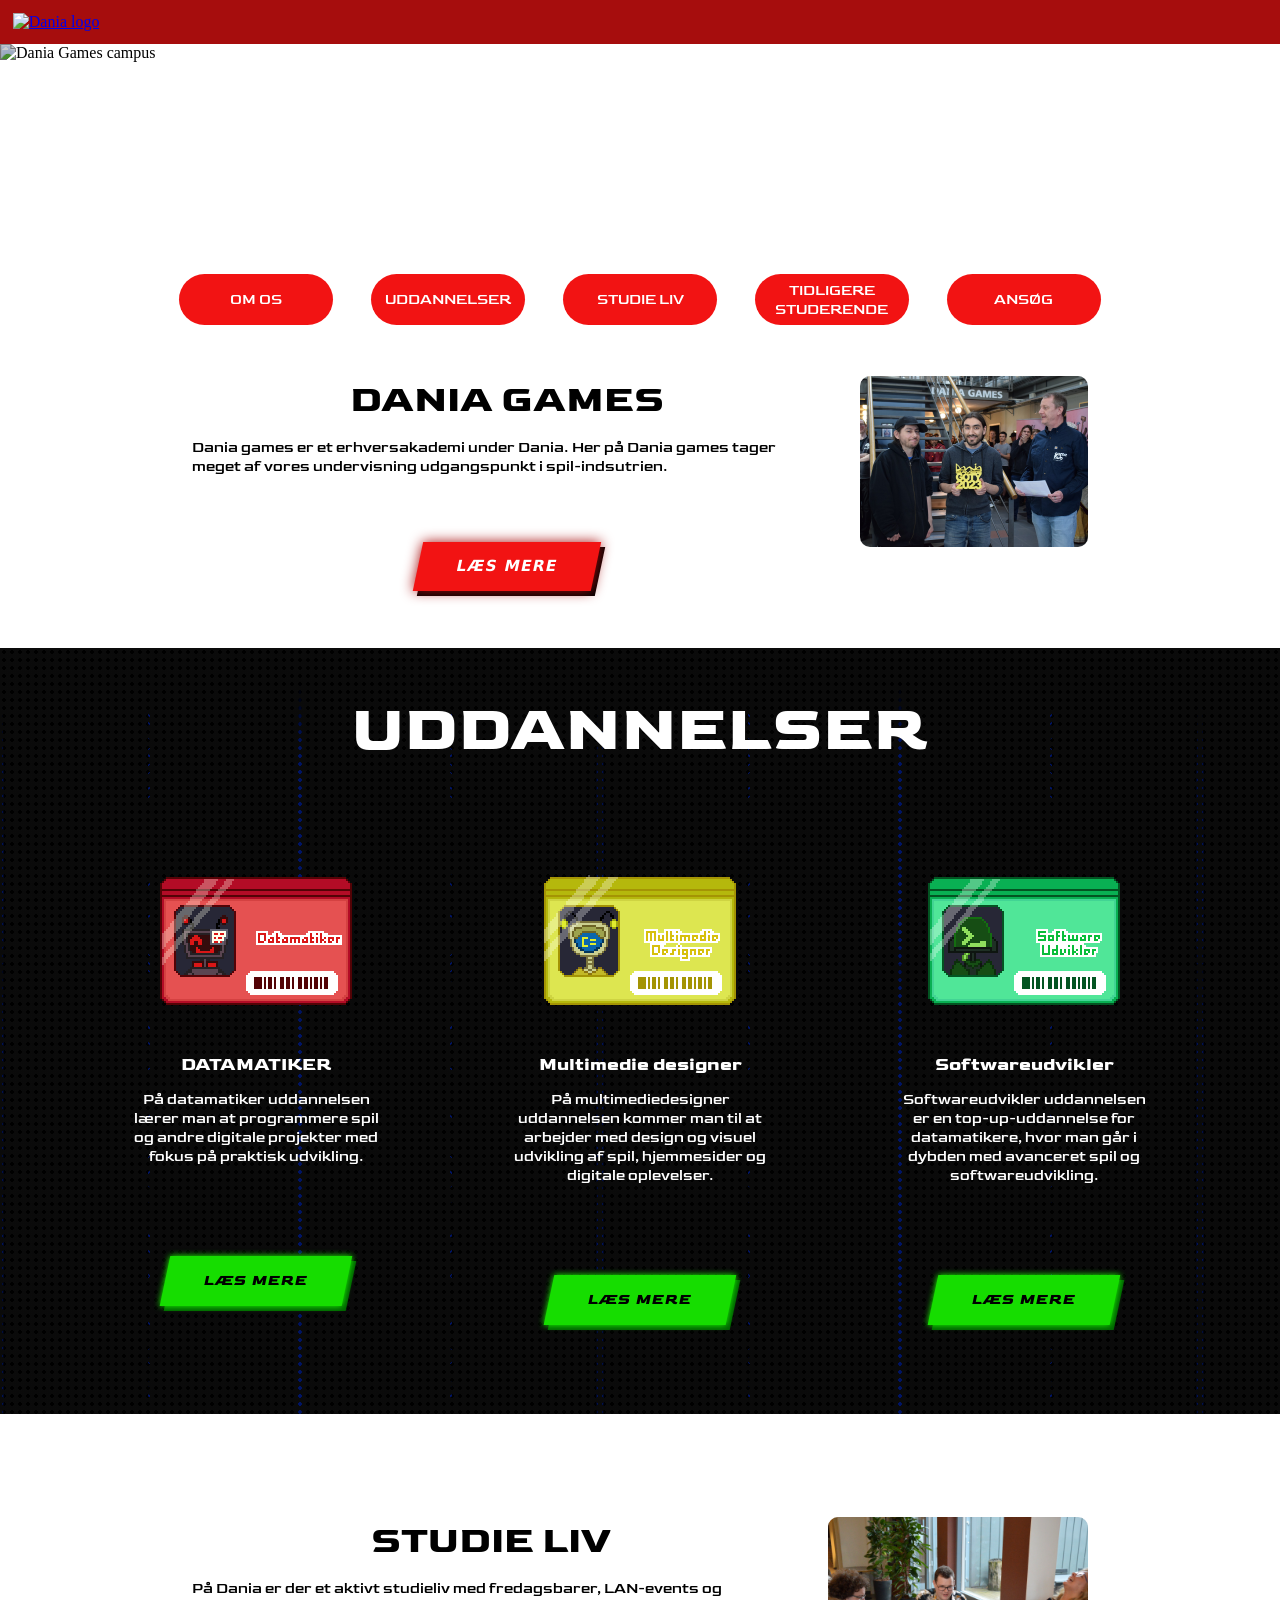
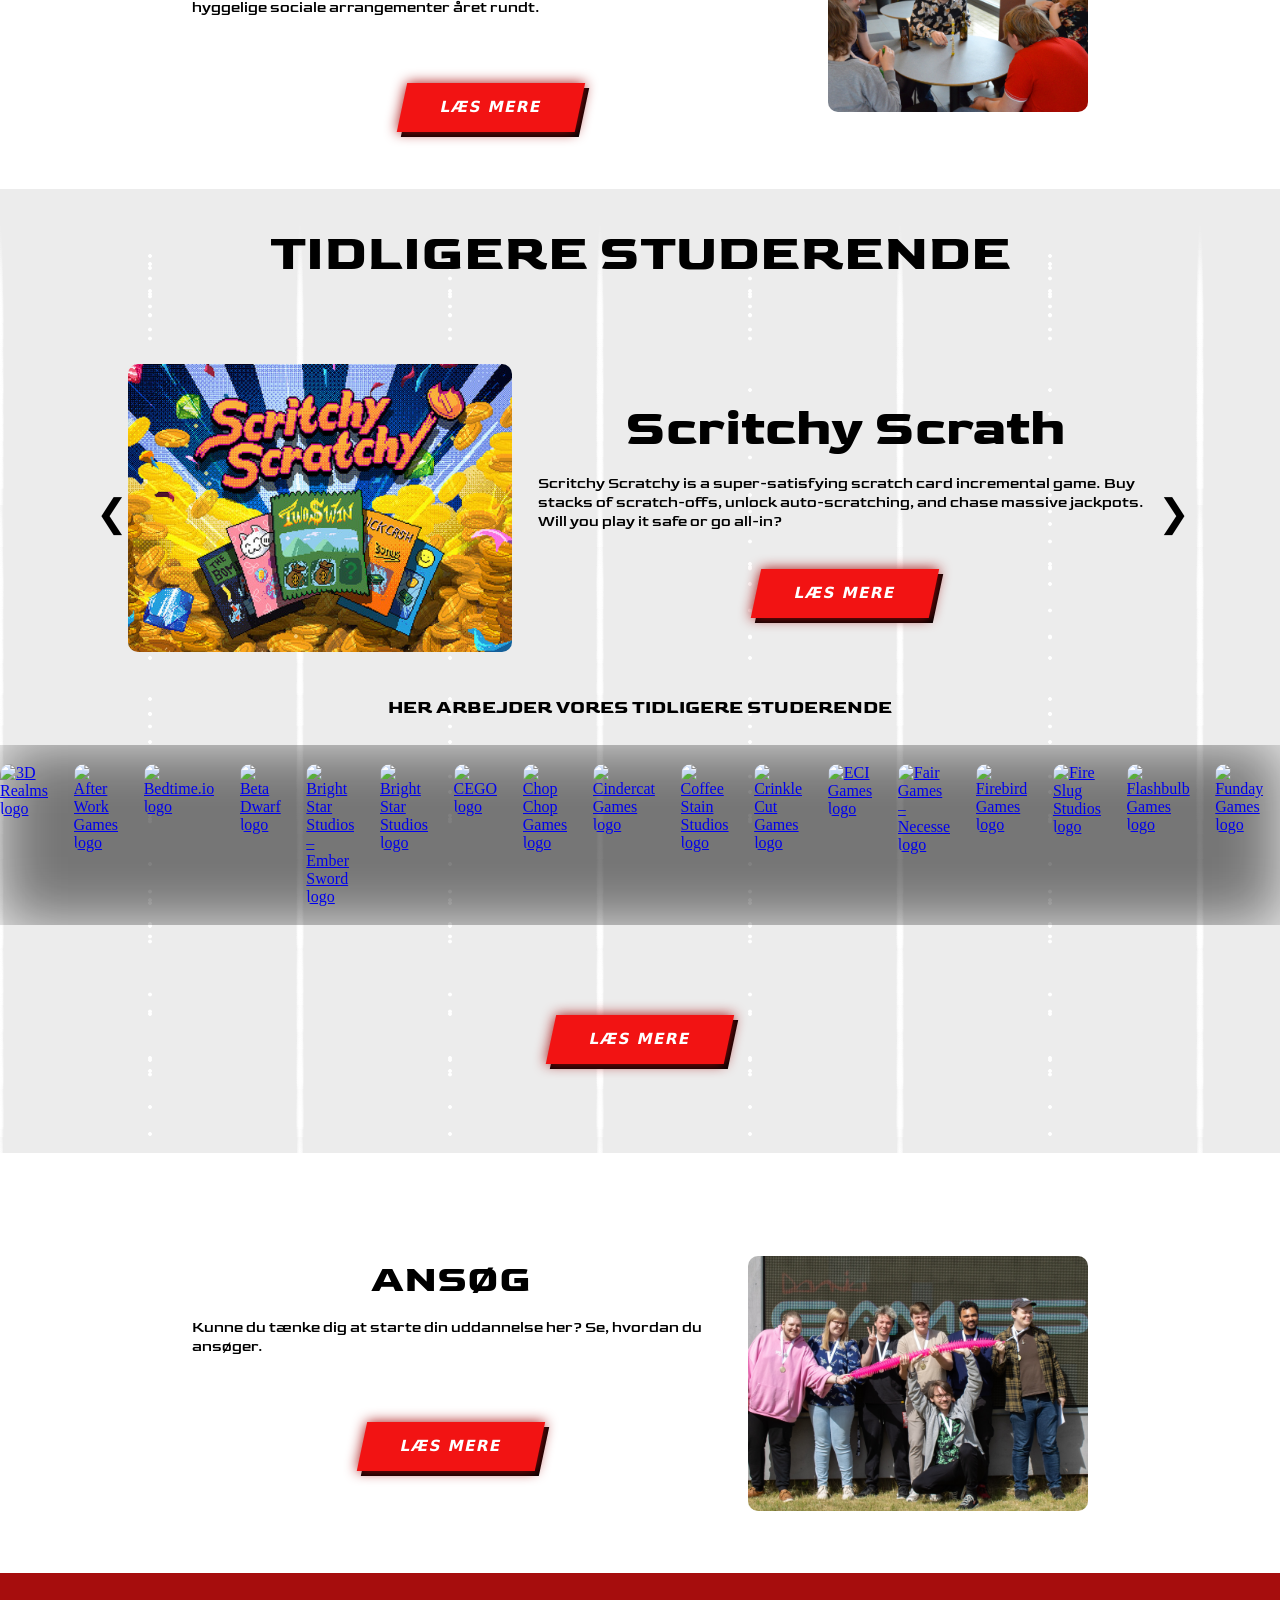
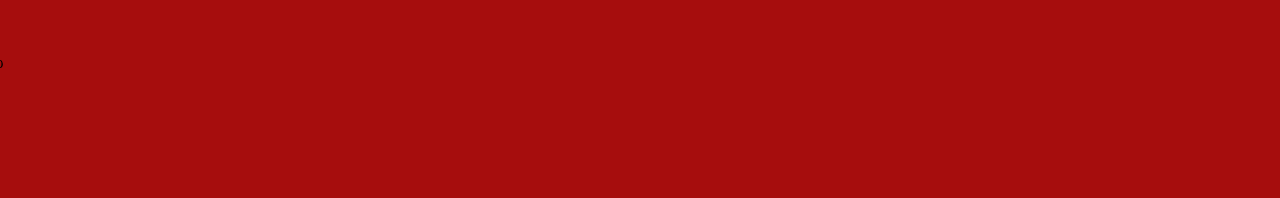
==== commit f7b39207: "MORE Co-authored-by: cocovoxta <cocovoxta@users.noreply.github.com>" ====
--- a/index.html
+++ b/index.html
@@ -52,19 +52,19 @@
             <div class="uddannelser_uddannelse_div">
                 <img class="uddannelser_img" src="images/Datamatiker.png" loading="lazy" alt="Datamatiker uddannelse">
                 <h2>DATAMATIKER</h2>
-                <p>På datamatike uddannelsen kommer du til at arbejde med at programmere spil og andre projekter</p>
+                <p>På datamatiker uddannelsen lærer man at programmere spil og andre digitale projekter med fokus på praktisk udvikling.</p>
                 <button class="btn udd_btn" onclick="udd_btn_load('selector_data')">LÆS MERE</button>
             </div>
             <div class="uddannelser_uddannelse_div">
                 <img class="uddannelser_img" src="images/multimediedesigner.png" loading="lazy" alt="Multimedie designer uddannelse">
                 <h2>Multimedie designer</h2>
-                <p>På multimedie designer uddannelsen kommer du til at lære at arbejde hjemmesider, spildesign og andre ting</p>
+                <p>På multimediedesigner uddannelsen kommer man til at arbejder med design og visuel udvikling af spil, hjemmesider og digitale oplevelser.</p>
                 <button class="btn udd_btn" onclick="udd_btn_load('selector_mmd')">LÆS MERE</button>
             </div>
             <div class="uddannelser_uddannelse_div">
                 <img class="uddannelser_img" src="images/softwareudvikler.png" loading="lazy" alt="Softwareudvikler uddannelse">
                 <h2>Softwareudvikler</h2>
-                <p>På datamatike uddannelsen kommer du til at arbejde med at programmere spil og andre projekter</p>
+                <p>Softwareudvikler uddannelsen er en top-up-uddannelse for datamatikere, hvor man går i dybden med avanceret spil og softwareudvikling.</p>
                 <button class="btn udd_btn" onclick="udd_btn_load('selector_soft')">LÆS MERE</button>
             </div>
         </div>
@@ -73,7 +73,7 @@
     <div id="studie_liv_div">
         <div class="info_text_container">
             <h1>STUDIE LIV</h1>
-            <p>Dania games er et erhversakademi under Dania. Her på Dania games tager meget af vores undervisning udgangspunkt i spil-indsutrien.</p>
+            <p>På Dania er der et aktivt studieliv med fredagsbarer, LAN-events og hyggelige sociale arrangementer året rundt.</p>
             <a href="studieliv.html">
                 <button class="btn" id="studie_liv_btn">LÆS MERE</button>
             </a>
@@ -202,7 +202,7 @@
     <div id="ansoeg_div">
         <div class="info_text_container">
             <h1>ANSØG</h1>
-            <p>Dania games er et erhversakademi under Dania. Her på Dania games tager meget af vores undervisning udgangspunkt i spil-indsutrien.</p>
+            <p>Kunne du tænke dig at starte din uddannelse her? Se, hvordan du ansøger.</p>
             <a href="ansoeg.html">
                 <button class="btn" id="studie_liv_btn">LÆS MERE</button>
             </a>
@@ -223,7 +223,7 @@
 
 <footer>
     <div id="footer_img_stack">
-        <img id="footer_controller" src="Images/Controller rød.png" alt="">
-        <img id="footer_dania_logo" src="Images/Dania-logo-hvid.svg" alt="Dania logo">
+        <img id="footer_controller" src="images/Controller rød.png" alt="">
+        <img id="footer_dania_logo" src="images/Dania-logo-hvid.svg" alt="Dania logo">
     </div>
 </footer>
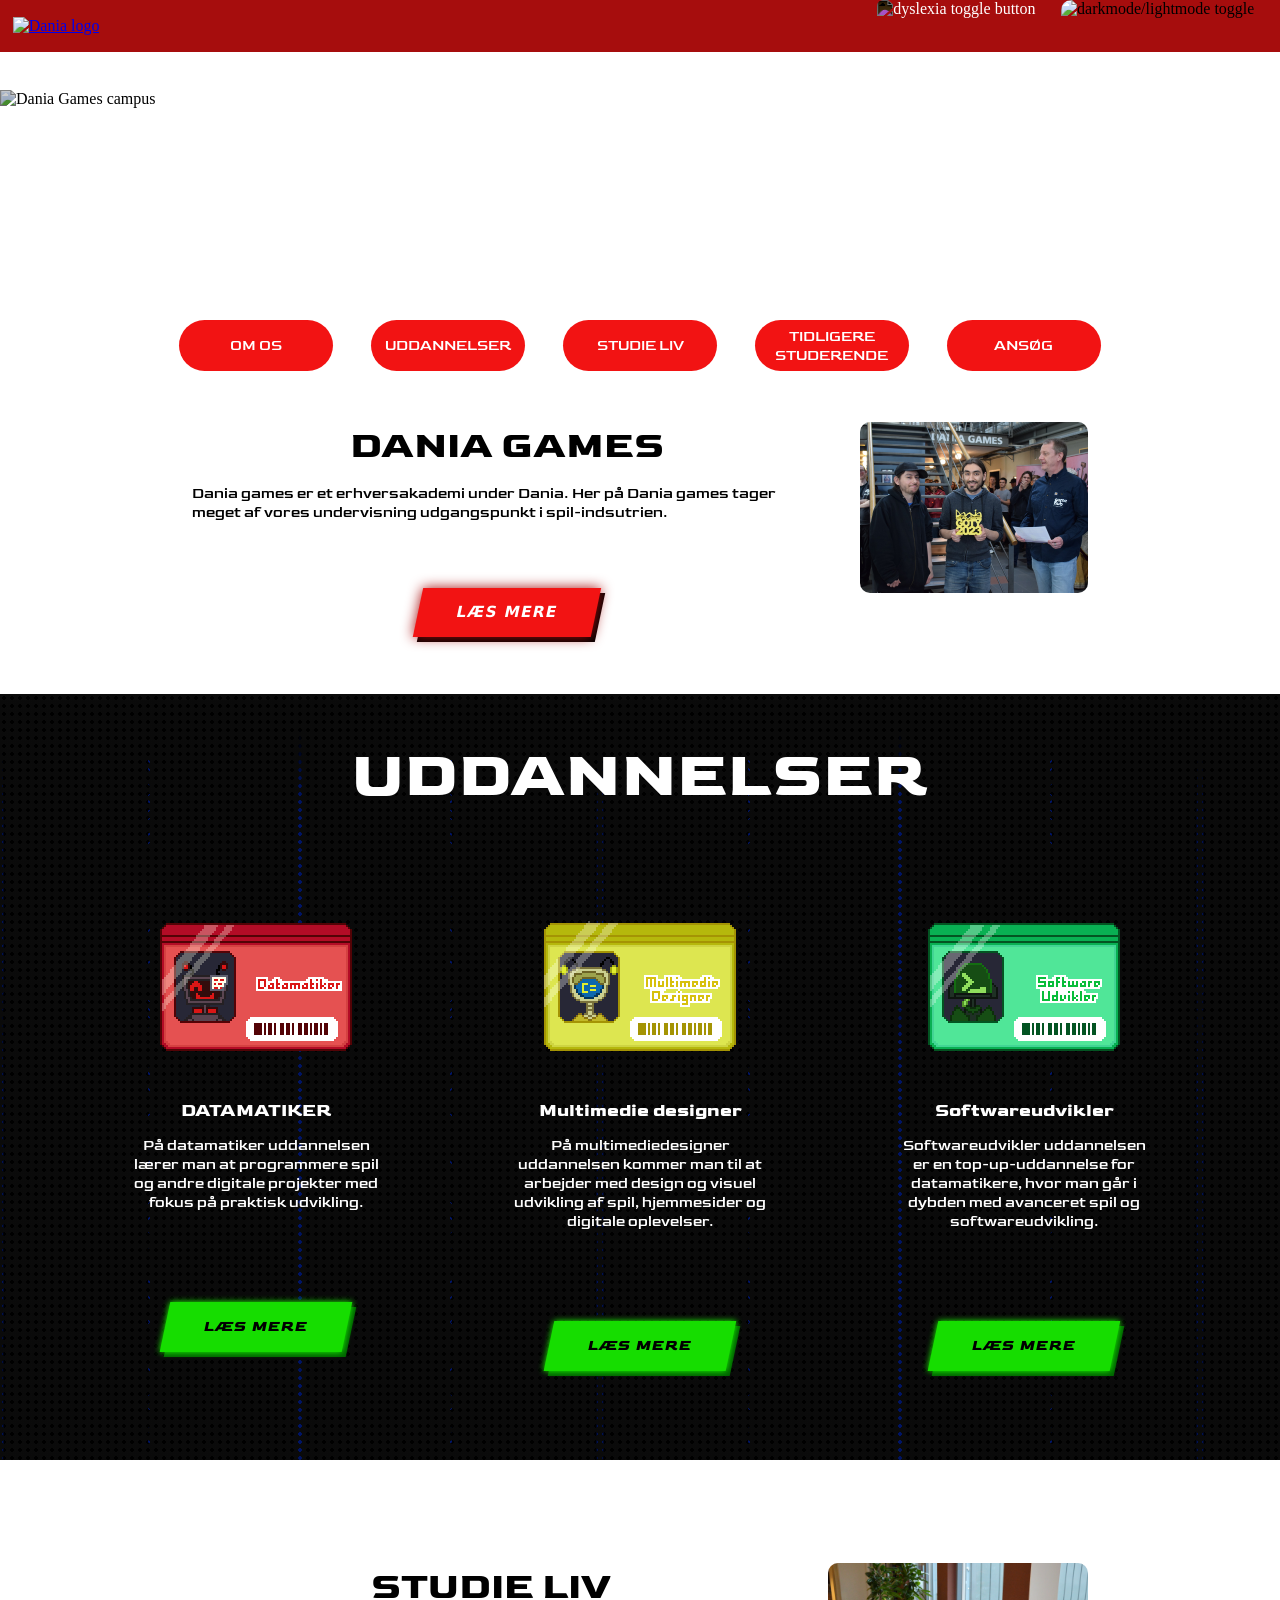
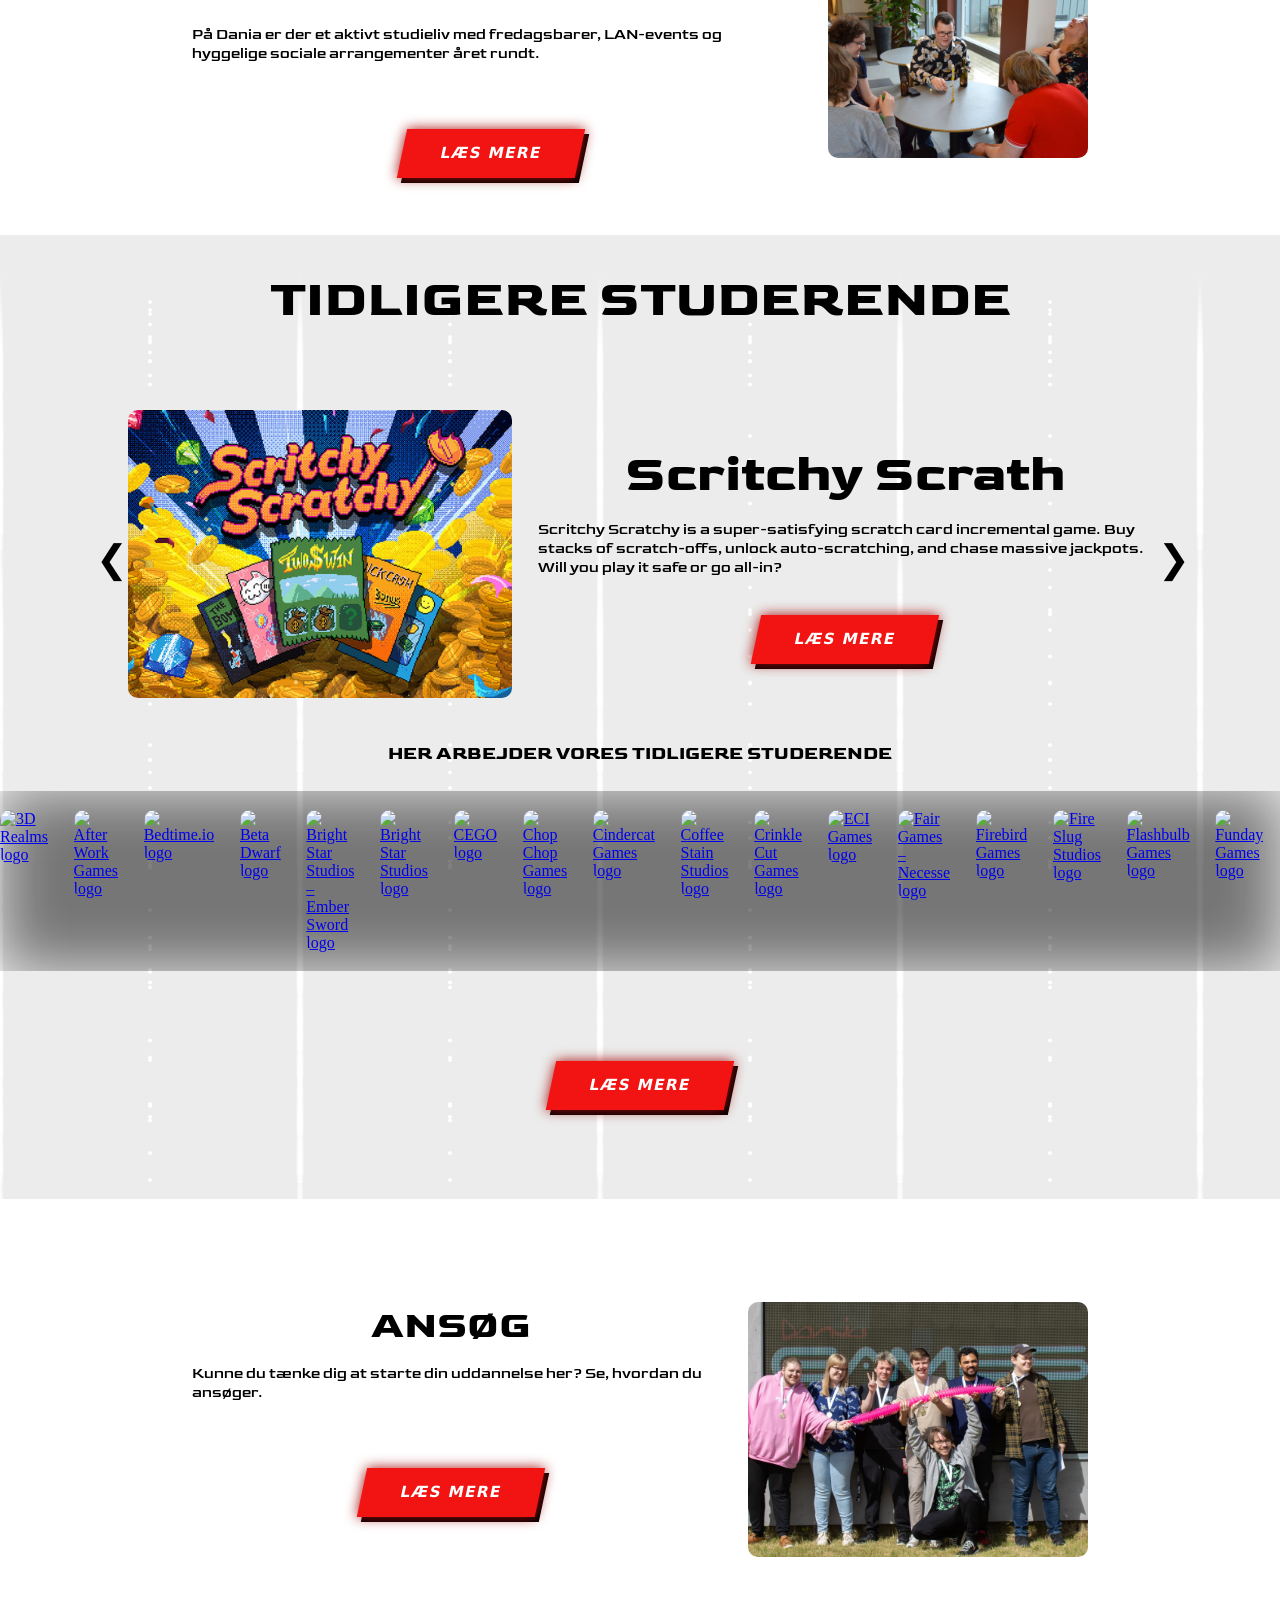
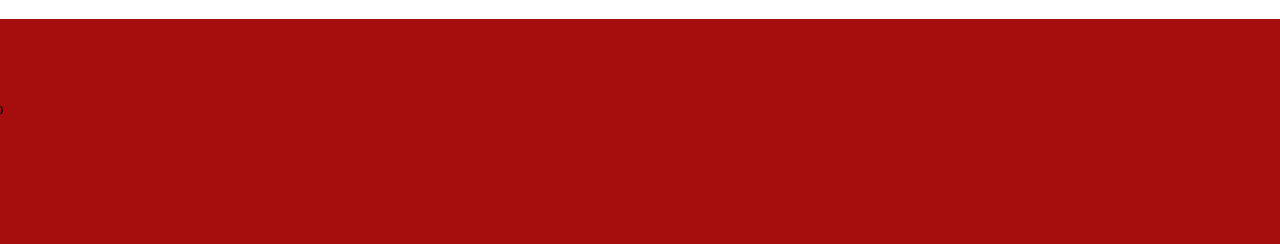
==== commit 71f67d95: "Add theme & dyslexia toggles and responsive theming Introduce dark/light and dyslexia toggles: add t" ====
--- a/index.html
+++ b/index.html
@@ -9,13 +9,18 @@
     <link rel="icon" type="image/x-icon" href="images/Controller rød.png">
     <link rel="preconnect" href="https://fonts.googleapis.com">
     <link rel="preconnect" href="https://fonts.gstatic.com" crossorigin>
-    <link href="https://fonts.googleapis.com/css2?family=Goldman:wght@400;700&family=Sixtyfour&display=swap" rel="stylesheet">
+    <link href="https://fonts.googleapis.com/css2?family=Goldman:wght@400;700&family=Lexend+Deca:wght@100..900&family=Sixtyfour&display=swap" rel="stylesheet">
+
 </head>
 <body onload="change_prj('det er ligegyldigt hvad det her er')">
     <div id="header">
         <a href="index.html">
             <img id="dania_logo" src="images/Dania-logo-hvid.svg" alt="Dania logo">
         </a>
+        <div id="toggles">
+            <img id="dyslexia_toggle" src="images/dyslexia.png" onclick="dyslexia_toggle()" alt="dyslexia toggle button">
+            <img id="theme_toggle" src="images/dark_mode_128dp_FFFFFF_FILL0_wght400_GRAD0_opsz48.png" onclick="theme_toggle()" alt="darkmode/lightmode toggle">
+        </div>
     </div>
 
     <div id="foran_dania_container">
@@ -50,19 +55,21 @@
         <h1>UDDANNELSER</h1>
         <div id="uddannelser_img_div">
             <div class="uddannelser_uddannelse_div">
-                <img class="uddannelser_img" src="images/Datamatiker.png" loading="lazy" alt="Datamatiker uddannelse">
+                <img class="uddannelser_img" src="images/Datamatiker.png" loading="lazy" alt="Datamatiker uddannelse" onclick="udd_btn_load('selector_data')">
                 <h2>DATAMATIKER</h2>
                 <p>På datamatiker uddannelsen lærer man at programmere spil og andre digitale projekter med fokus på praktisk udvikling.</p>
                 <button class="btn udd_btn" onclick="udd_btn_load('selector_data')">LÆS MERE</button>
             </div>
+
             <div class="uddannelser_uddannelse_div">
-                <img class="uddannelser_img" src="images/multimediedesigner.png" loading="lazy" alt="Multimedie designer uddannelse">
+                <img class="uddannelser_img" src="images/multimediedesigner.png" loading="lazy" alt="Multimedie designer uddannelse" onclick="udd_btn_load('selector_mmd')"> 
                 <h2>Multimedie designer</h2>
                 <p>På multimediedesigner uddannelsen kommer man til at arbejder med design og visuel udvikling af spil, hjemmesider og digitale oplevelser.</p>
                 <button class="btn udd_btn" onclick="udd_btn_load('selector_mmd')">LÆS MERE</button>
             </div>
+            
             <div class="uddannelser_uddannelse_div">
-                <img class="uddannelser_img" src="images/softwareudvikler.png" loading="lazy" alt="Softwareudvikler uddannelse">
+                <img class="uddannelser_img" src="images/softwareudvikler.png" loading="lazy" alt="Softwareudvikler uddannelse" onclick="udd_btn_load('selector_soft')">
                 <h2>Softwareudvikler</h2>
                 <p>Softwareudvikler uddannelsen er en top-up-uddannelse for datamatikere, hvor man går i dybden med avanceret spil og softwareudvikling.</p>
                 <button class="btn udd_btn" onclick="udd_btn_load('selector_soft')">LÆS MERE</button>
@@ -219,6 +226,7 @@
 
 
     <script src="script.js"></script> <!--ligger hernede for at loader som det sidste på siden-->
+    <script src="toggles.js"></script>
 </body>
 
 <footer>
--- a/style.css
+++ b/style.css
@@ -14,30 +14,59 @@
     overflow-x: hidden;
 }
 
+
+h1, p, h2{
+    font-family: var(--body_font);
+}
+
+img{
+    border-radius: 10px;
+}
+
+:root {
+    --bg_color: white;
+    --text_color: rgb(0, 0, 0);
+    --tidl_bg: #ECECEC;
+    --tidl_trails: #ffffff;
+    --company_bg: black;
+    --body_font: "goldman", sans-serif;
+
+}
+
+html.dyslexia_mode{
+    --body_font: "Lexend deca", sans-serif;
+}
+
+html.dark_mode{
+    --bg_color: rgb(24, 24, 24);
+    --text_color: white;
+    --tidl_bg: #202223;
+    --tidl_trails: #161718;
+    --company_bg:#6c6c6c;
+}
+
+
 body{
     padding: 0;
+    padding-top: calc(clamp(32px, 5vw, 64px) + 2vw);
     margin: 0;
     overflow-x: hidden;
-}
-
-h1, p, h2{
-    font-family: "goldman", sans-serif;
-}
-
-img{
-    border-radius: 10px;
-}
-
+    background-color: var(--bg_color);
+}
 /*-----------------header-----------------*/
 
 #header{
-    position: sticky;
+    position: fixed;
     top:0;
     left:0;
     width:100%;
     height:auto;
     background-color: #A60D0D;
     z-index: 100;
+    display: flex;
+    flex-direction: row;
+    justify-content: space-between;
+    align-items: center;
 }
 
 #dania_logo{
@@ -49,6 +78,33 @@
 
 #dania_logo:hover{
     transform: scale(0.9);
+}
+
+#toggles{
+    display: flex;
+    flex-direction: row;
+    align-self: center;
+    margin-right:2vw;
+    gap:2vw;
+}
+
+#theme_toggle{
+    height: clamp(32px, 6vw, 52px);
+    width: auto;
+    transition: 0.2s;
+}
+
+#dyslexia_toggle{
+    height: clamp(32px, 6vw, 52px);
+    width: auto;
+    filter:invert();
+    transition: 0.2s;
+    border-radius: 6px;
+}
+
+#dyslexia_toggle:hover, #theme_toggle:hover{
+    transform: scale(0.9);
+    cursor:pointer;
 }
 
 /*-----------------forside-----------------*/
@@ -126,7 +182,7 @@
     color:white;
     cursor:pointer;
     font-size:clamp(11px, 1.2vw, 24px);
-    font-family: "goldman", sans-serif;
+    font-family: var(--body_font);
     transition: .2s;
 }
 
@@ -146,6 +202,8 @@
     min-height: 20vw;
     margin: 0 auto;
     padding: 1vw 0;
+    color: var(--text_color);
+    
 }
 
 .info_img_container{
@@ -169,6 +227,7 @@
 .info_text_container h1{
     font-size:clamp(28px, 3vw, 46px);
     margin:0;
+    color: var(--text_color);
 }
 
 .info_text_container p{
@@ -235,7 +294,7 @@
     margin-top:5vh;
     background-color:#16dd00;
     color:black;
-    font-family: "Goldman";
+    font-family: var(--body_font);
 
     box-shadow:
         0 0 .5vw #19FF00,
@@ -254,6 +313,12 @@
     height: auto;
     aspect-ratio: 4/3;
     object-fit: cover;
+    cursor:pointer;
+}
+
+.uddannelser_img:hover{
+    transform: scale(1.06); 
+    transition: 0.2s;
 }
 
 .uddannelser_uddannelse_div{
@@ -284,8 +349,8 @@
 }
 
 #tidligere_studerende_div .c{
-    background-color: #ECECEC;
-    --c: #ffffff;
+    background-color: var(--tidl_bg);
+    --c: var(--tidl_trails);
 }
 
 #tidligere_studerende_div::after{
@@ -296,6 +361,7 @@
     position: relative;
     z-index: 2;
     font-size: clamp(24px, 4vw, 58px);
+    color: var(--text_color);
 }
 
 #tidligere_studerende_projekt_display{
@@ -312,6 +378,7 @@
 #tidligere_studerende_text{
     margin-left: 2vw;
     max-width:48vw;
+    color: var(--text_color);
 }
 
 #tidligere_studerende_div h2{
@@ -320,6 +387,7 @@
     margin-top:5vh;
     font-size:clamp(16px, 1.4vw, 48px);
     margin-bottom:0;
+    color: var(--text_color);
 }
 
 .prj_change_btn {
@@ -331,6 +399,7 @@
     font-size: 3vw;
     border-radius: 100px;
     transition: 0.2s;
+    color: var(--text_color);
 }
 
 .prj_change_btn:hover{
@@ -359,7 +428,7 @@
     inset: 0;
     z-index: 6;
     filter:opacity(50%) blur(30px);
-    background-color: black;
+    background-color: var(--company_bg);
 }
 
 #company_logos{
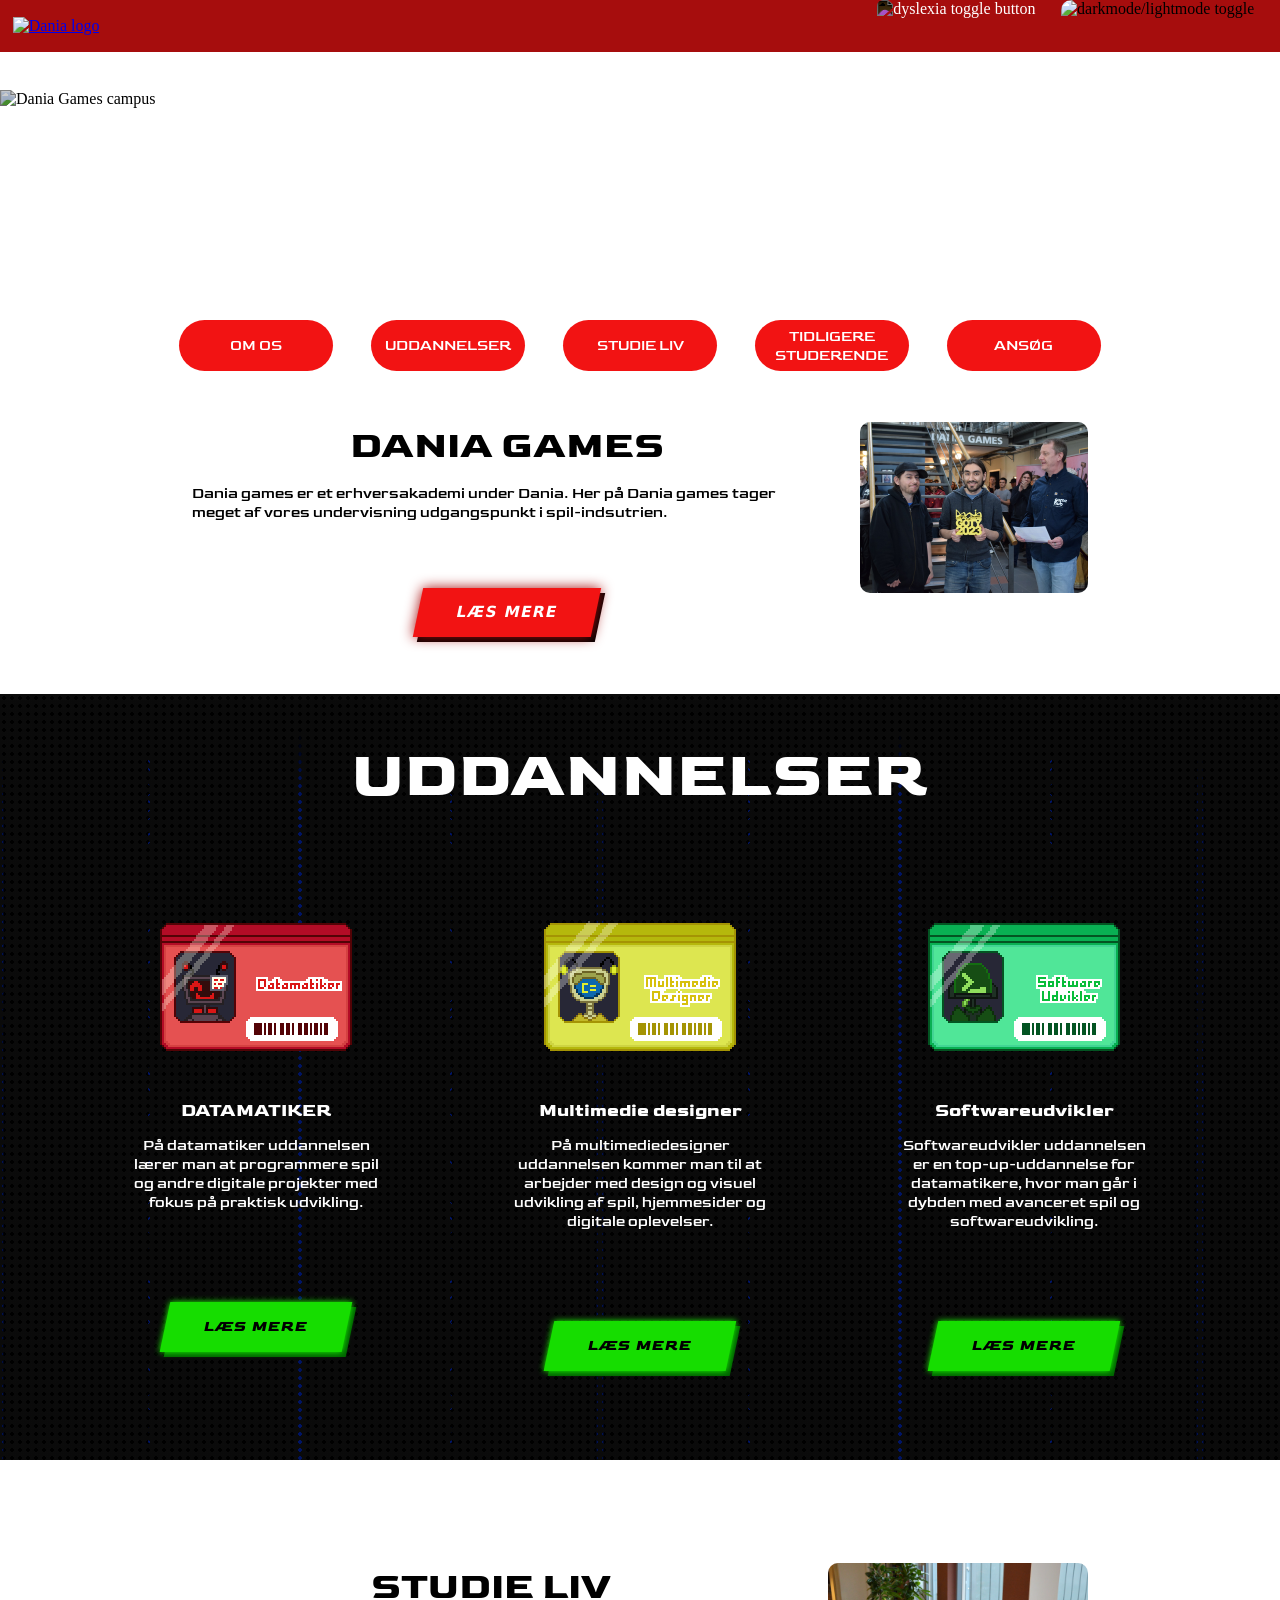
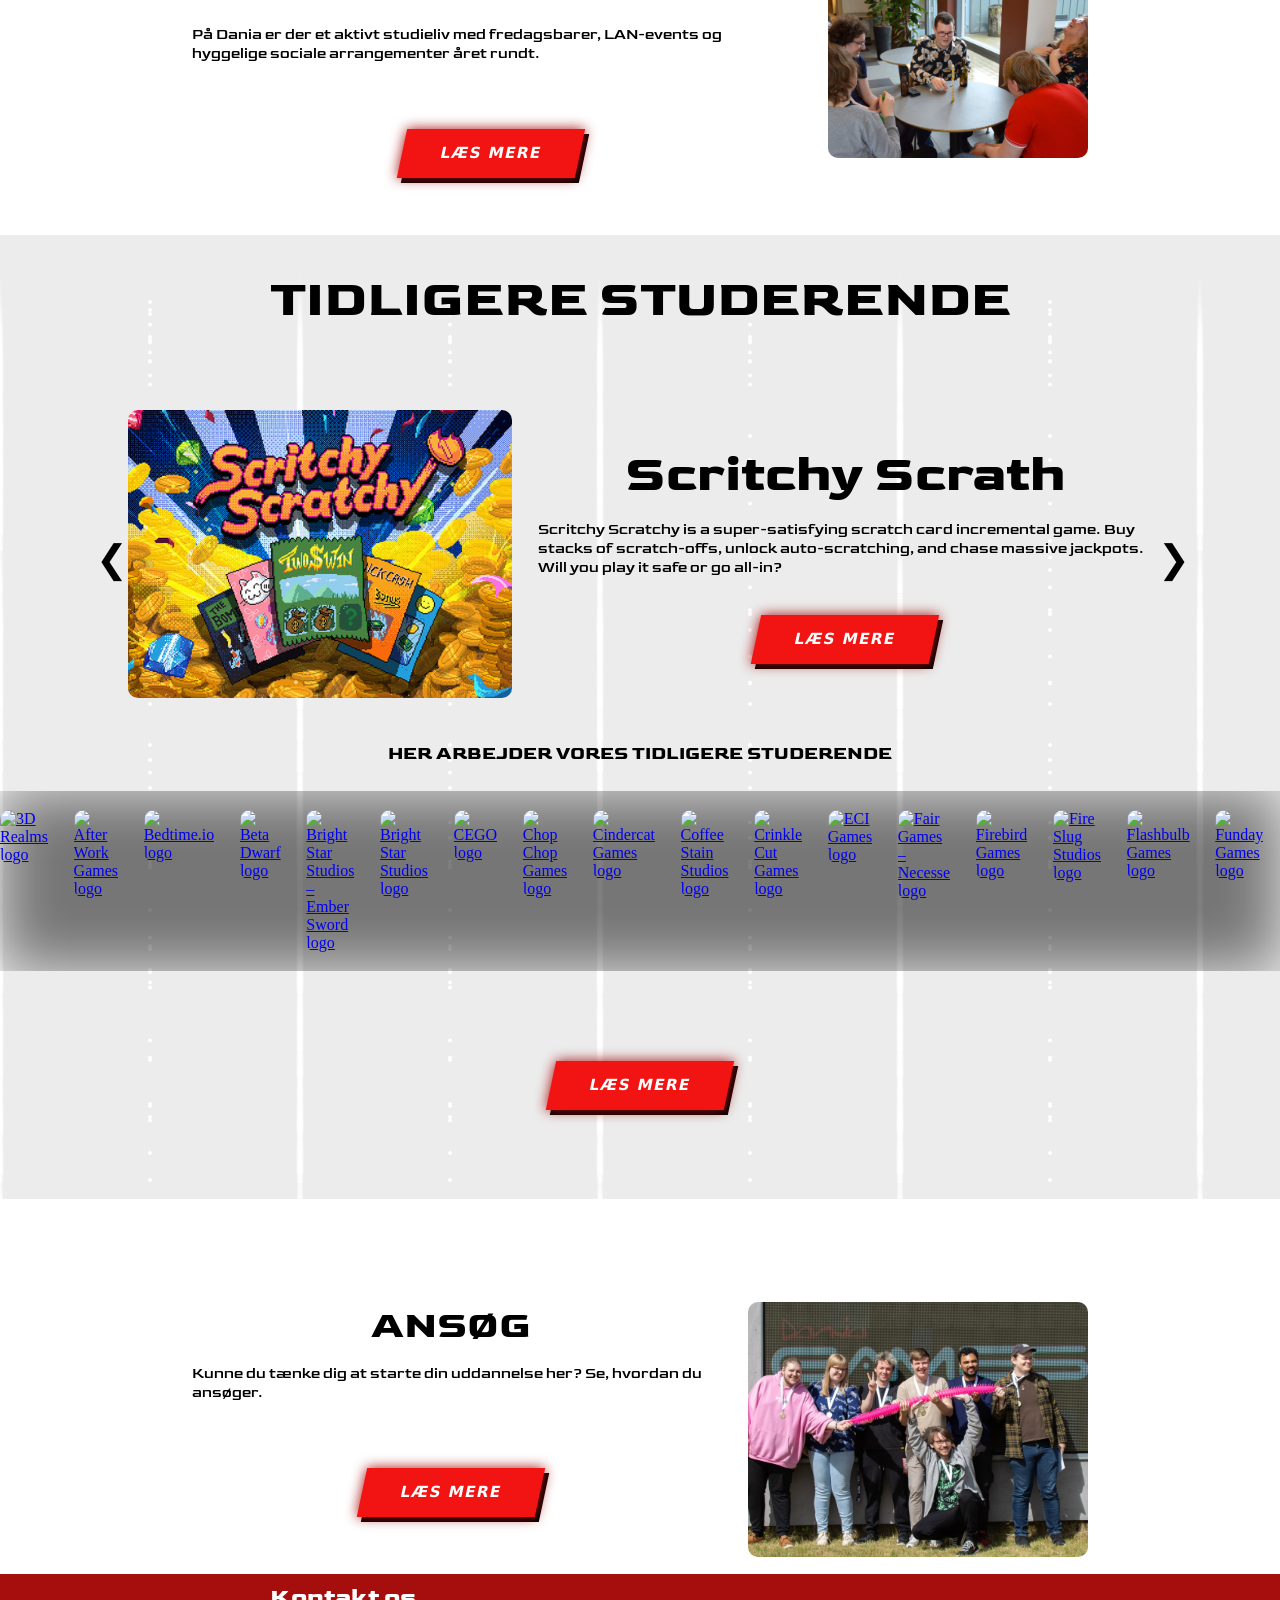
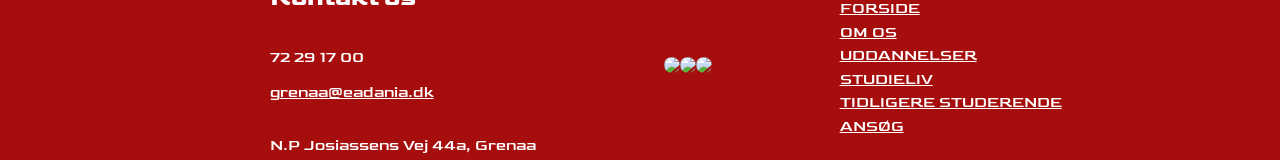
==== commit ce55f9c7: "Add footer contact + social icons Replace the old footer image stack with a unified footer across pa" ====
--- a/index.html
+++ b/index.html
@@ -230,8 +230,30 @@
 </body>
 
 <footer>
-    <div id="footer_img_stack">
-        <img id="footer_controller" src="images/Controller rød.png" alt="">
-        <img id="footer_dania_logo" src="images/Dania-logo-hvid.svg" alt="Dania logo">
+    <div id="footer_text_kontakt">
+        <h2>Kontakt os</h2>
+        <p>72 29 17 00</p>
+        <a href="mailto:grenaa@eadania.dk">grenaa@eadania.dk</a>
+        <br>
+        <p>N.P Josiassens Vej 44a, Grenaa</p>
+    </div>
+    <div id="social_media_icons">
+        <a href="https://www.facebook.com/Daniagames/" target="_blank">
+            <img class="social_icons" src="images/facebook-brands-solid-full.svg">
+        </a>
+        <a href="https://www.instagram.com/daniagamesgrenaa/" target="_blank">
+            <img class="social_icons" src="images/instagram-brands-solid-full.svg">
+        </a>
+        <a href="https://www.linkedin.com/school/erhvervsakademi-dania/?originalSubdomain=dk" target="_blank">
+            <img class="social_icons" src="images/linkedin-brands-solid-full.svg">
+        </a>
+    </div>
+    <div id="underside_links">
+        <a href="index.html">FORSIDE</a>
+        <a href="omos.html">OM OS</a>
+        <a href="uddannelser.html">UDDANNELSER</a>
+        <a href="studieliv.html">STUDIELIV</a>
+        <a href="tidligere.html">TIDLIGERE STUDERENDE</a>
+        <a href="ansoeg.html">ANSØG</a>
     </div>
 </footer>
--- a/style.css
+++ b/style.css
@@ -52,6 +52,9 @@
     margin: 0;
     overflow-x: hidden;
     background-color: var(--bg_color);
+    min-height: 100vh;
+    display: flex;
+    flex-direction: column;
 }
 /*-----------------header-----------------*/
 
@@ -471,34 +474,48 @@
 footer{
     background-color:#A60D0D;
     width:100%;
-    height:25vh;
+    height:15vh;
     margin:0;
-    margin-top:5vh;
     padding:0;
     display:flex;
+    flex-direction: row;
+    overflow:hidden;
+    align-items: center;
+    justify-content: center;
+    gap:10vw;
+    margin-top: auto;
+    z-index: 10;
+    padding:2vw;
+}
+
+#footer_text_kontakt{
+    display:flex;
     flex-direction: column;
-    overflow:hidden;
-}
-
-#footer_img_stack{
-    display:flex;
+}
+
+#footer_text_kontakt h2, #footer_text_kontakt p{
+    color:white;
+}
+
+#social_media_icons{
+    display: flex;
     flex-direction: row;
-    align-items: center;
-    height:100%;
-
-}
-
-#footer_controller{
-    height: clamp(60px, 14vw, 180px);
-    width: auto;
-    margin-left:-2.5vw;
-    margin-top:15vh;
-}
-
-#footer_dania_logo{
-    height: clamp(28px, 5vw, 64px);
-    width: auto;
-    margin-left:-4vw;
+}
+
+.social_icons{
+    width:clamp(50px, 7vw, 96px);
+    height: auto;
+}
+
+#underside_links{
+    display:flex;
+    flex-direction:column;
+    gap:.5vh;
+}
+
+footer a{
+    color:white;
+    font-family: var(--body_font);
 }
 
 /* From Uiverse.io by SelfMadeSystem */ 
@@ -788,6 +805,11 @@
         width: clamp(8px, 1.5vw, 14px);
         height: clamp(8px, 1.5vw, 14px);
     }
+    footer{
+        flex-direction:column;
+        height:auto;
+        padding-bottom: 3vh;
+    }
 }
 
 @media (max-width: 600px) {
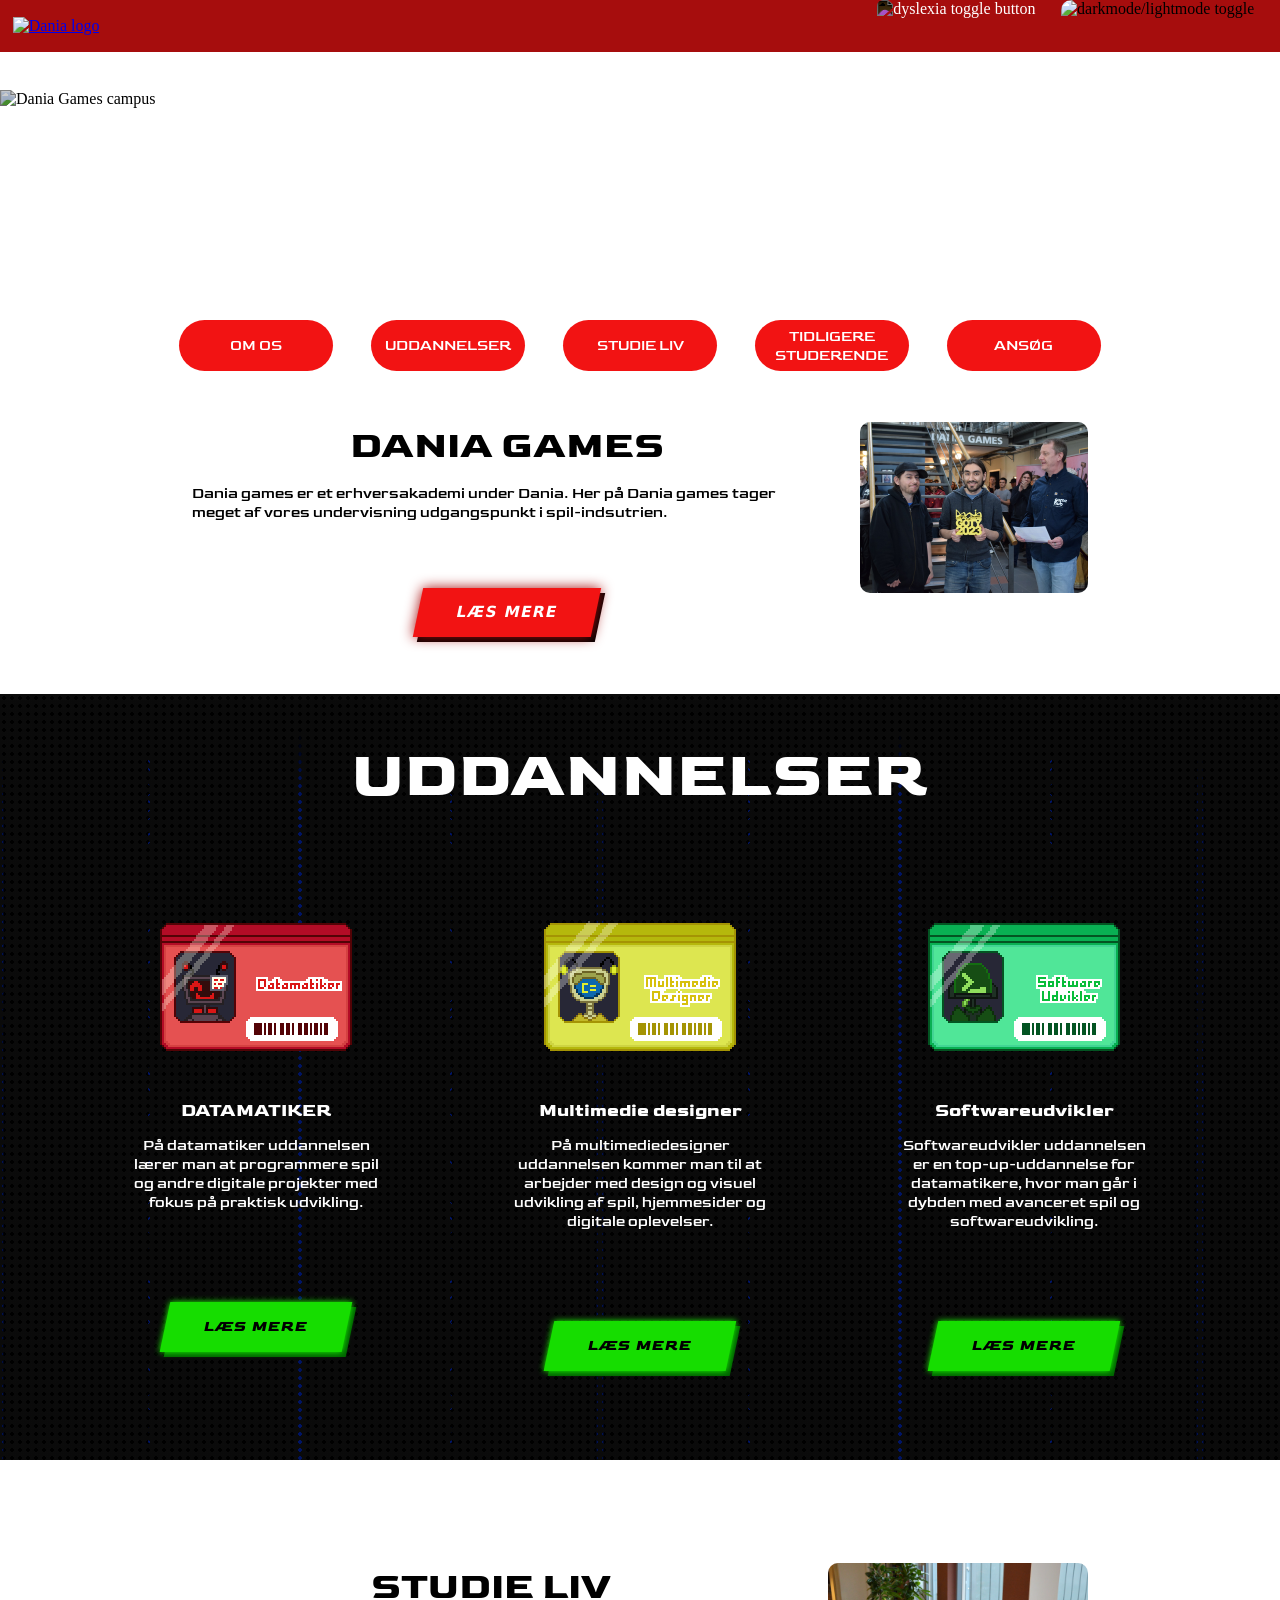
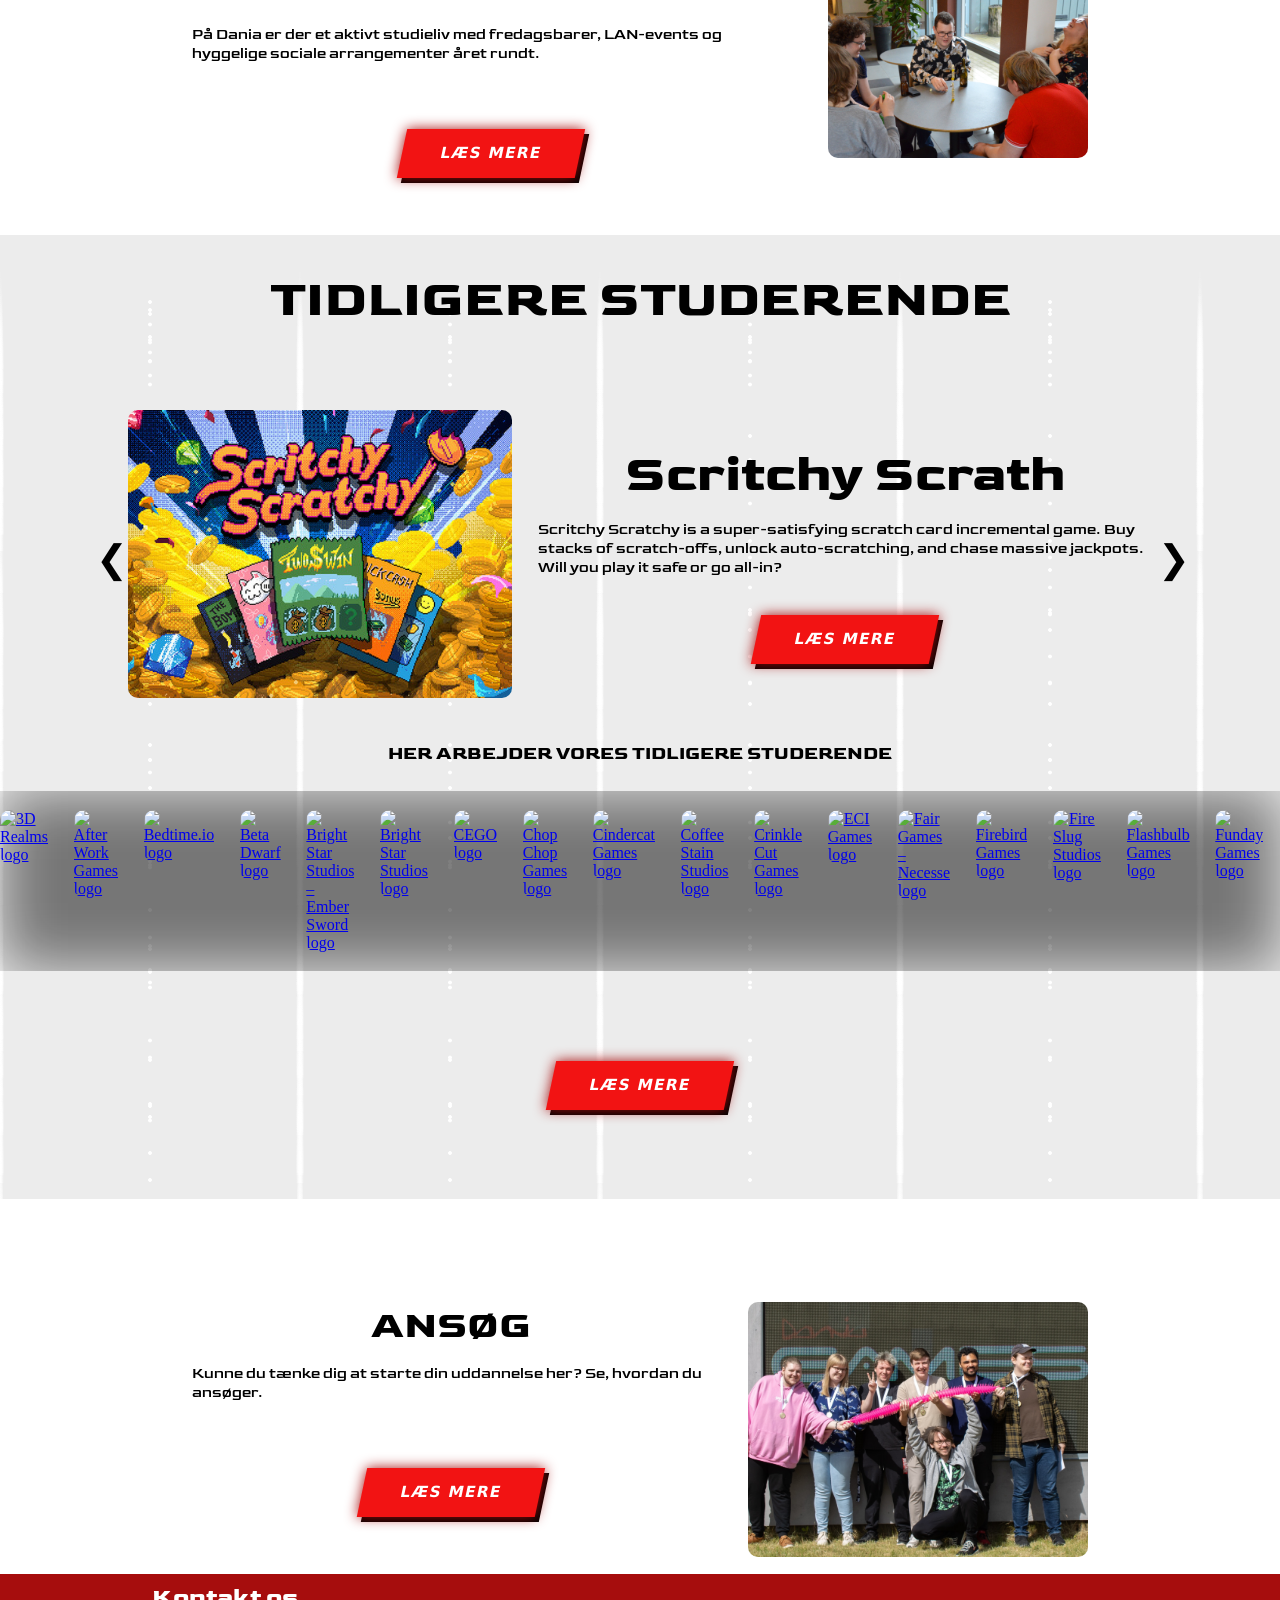
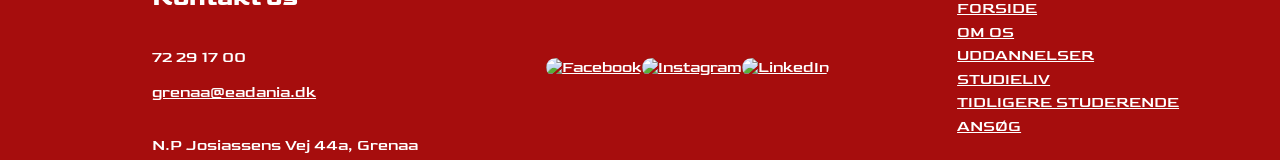
==== commit cd3d09d4: "Add alt text to social icons; simplify nav_interact Add descriptive alt attributes to social media <" ====
--- a/index.html
+++ b/index.html
@@ -239,13 +239,13 @@
     </div>
     <div id="social_media_icons">
         <a href="https://www.facebook.com/Daniagames/" target="_blank">
-            <img class="social_icons" src="images/facebook-brands-solid-full.svg">
+            <img class="social_icons" src="images/facebook-brands-solid-full.svg" alt="Facebook">
         </a>
         <a href="https://www.instagram.com/daniagamesgrenaa/" target="_blank">
-            <img class="social_icons" src="images/instagram-brands-solid-full.svg">
+            <img class="social_icons" src="images/instagram-brands-solid-full.svg" alt="Instagram">
         </a>
         <a href="https://www.linkedin.com/school/erhvervsakademi-dania/?originalSubdomain=dk" target="_blank">
-            <img class="social_icons" src="images/linkedin-brands-solid-full.svg">
+            <img class="social_icons" src="images/linkedin-brands-solid-full.svg" alt="LinkedIn">
         </a>
     </div>
     <div id="underside_links">
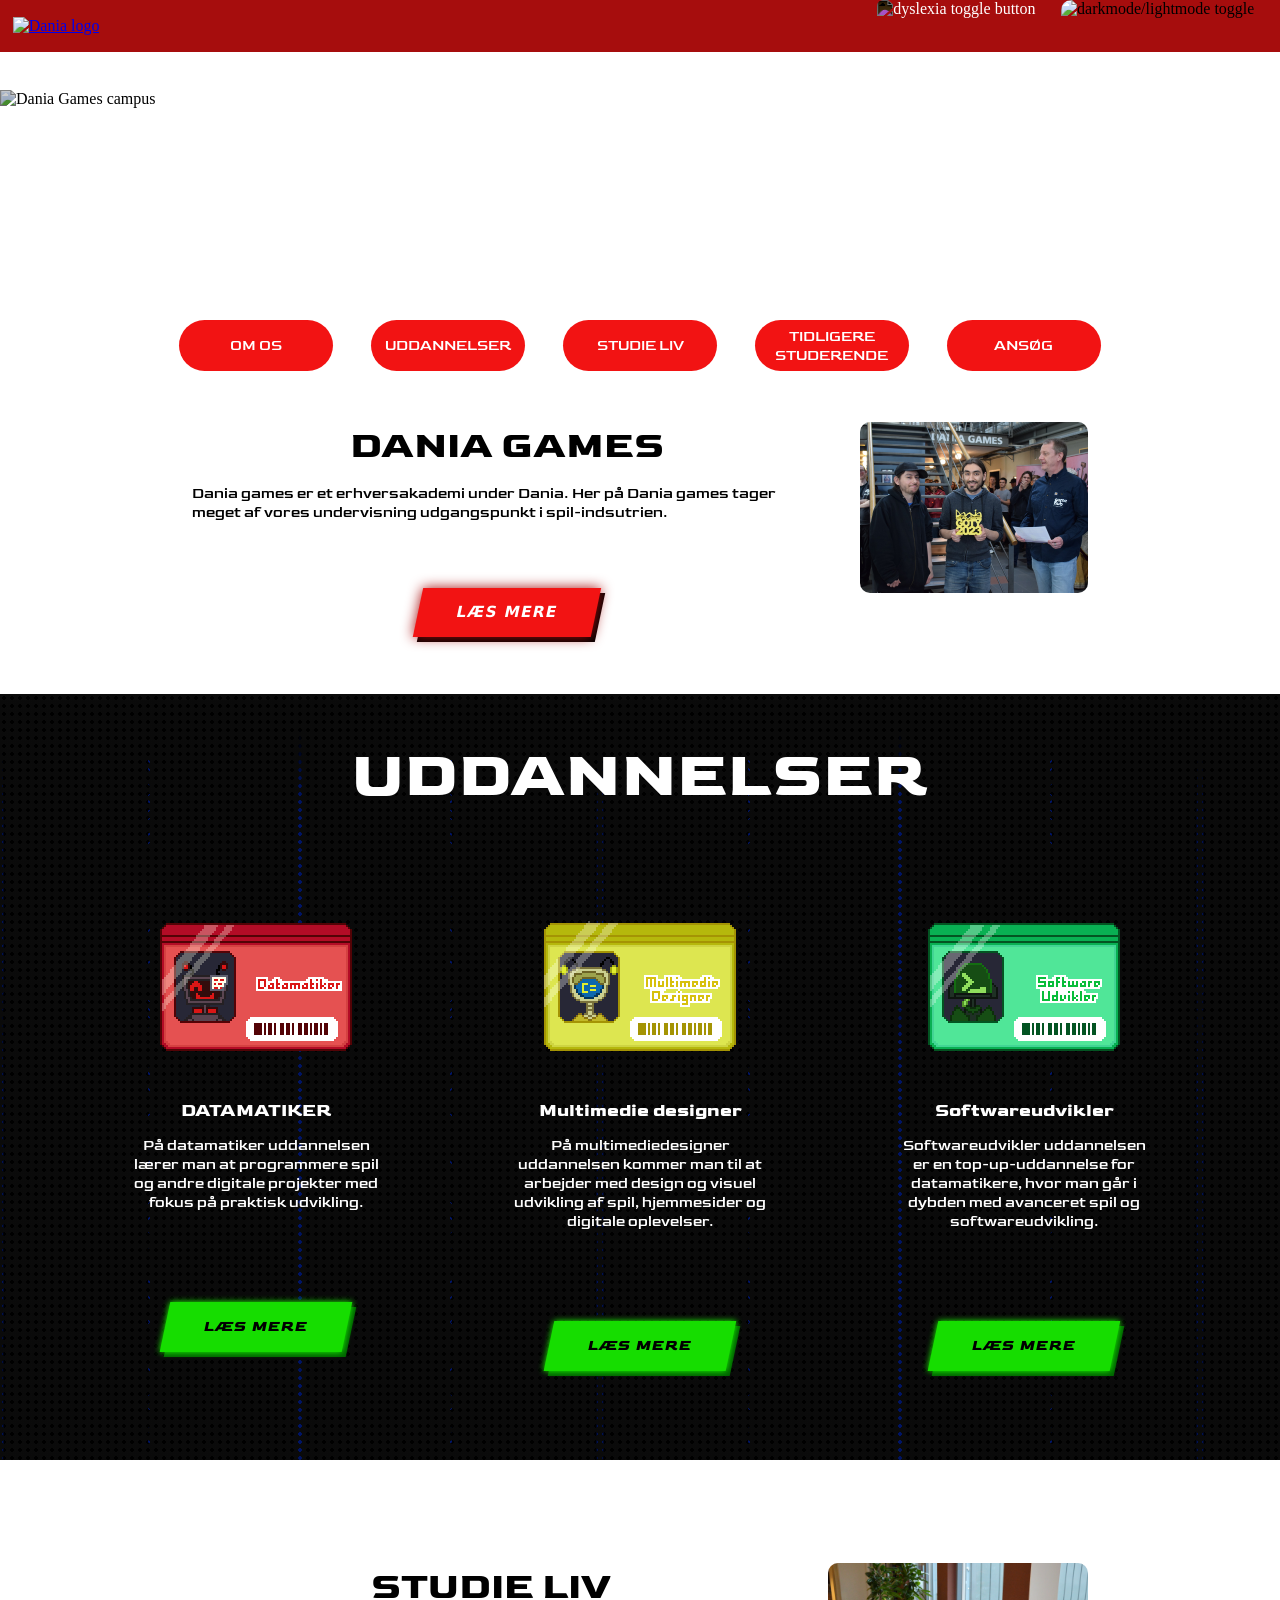
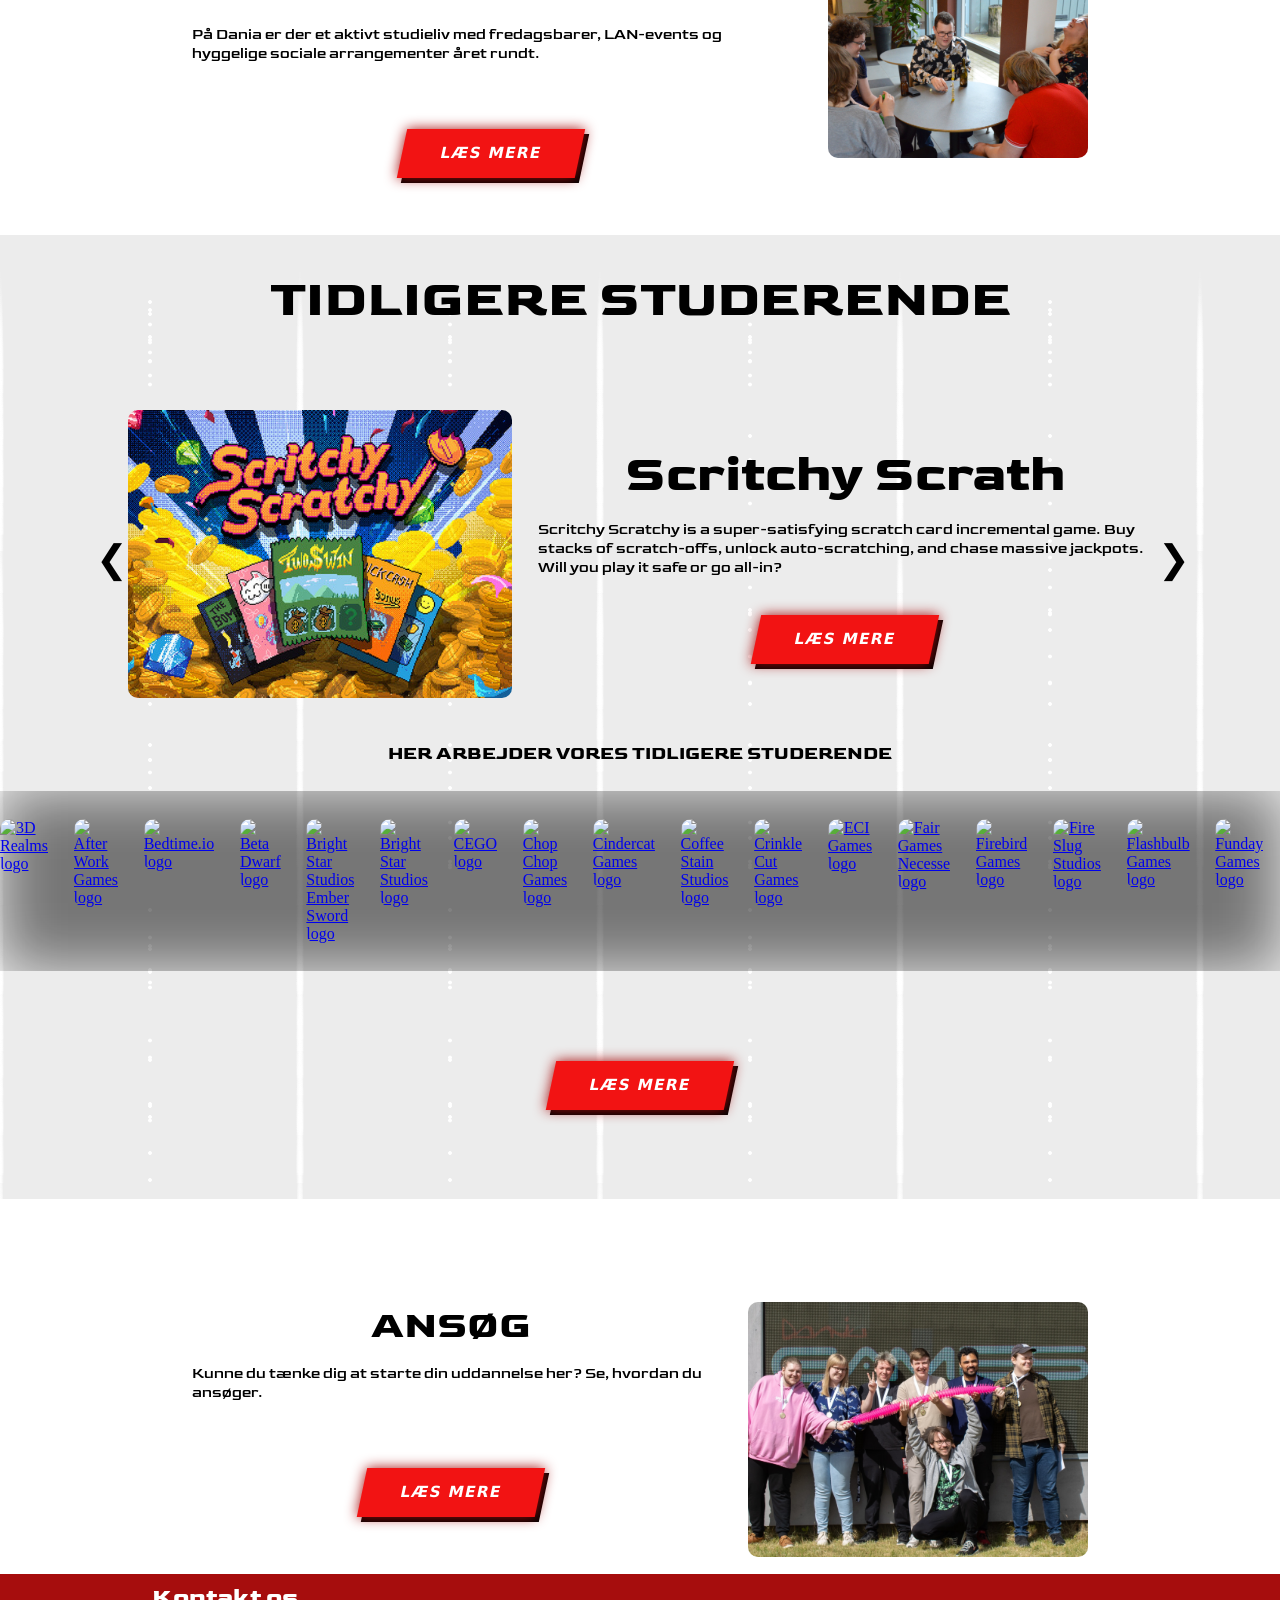
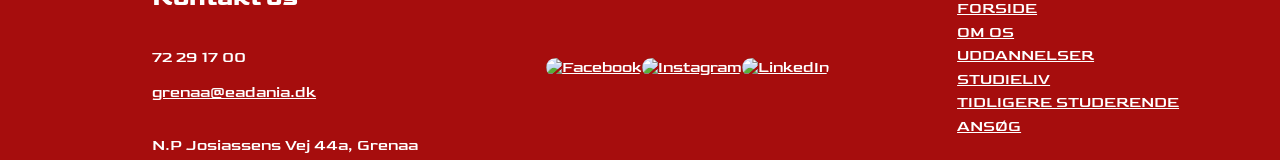
==== commit 15b7f7f7: "Lazy-load logos, accessibility & minor fixes Add lazy-loading and small accessibility/performance im" ====
--- a/index.html
+++ b/index.html
@@ -119,7 +119,7 @@
                 <a href="https://afterworkgames.ae/" target="_blank"><img class="company_logo_img" loading="lazy" src="images/company_logos/partner_AfterWork.svg" alt="After Work Games logo"></a>
                 <a href="https://bedtime.io/" target="_blank"><img class="company_logo_img" loading="lazy" src="images/company_logos/partner_Bedtime.webp" alt="Bedtime.io logo"></a>
                 <a href="https://betadwarf.com/" target="_blank"><img class="company_logo_img" loading="lazy" src="images/company_logos/partner_BetaDwarf2.jpeg" alt="Beta Dwarf logo"></a>
-                <a href="https://thehub.io/startups/bright-star-studios" target="_blank"><img class="company_logo_img" loading="lazy" src="images/company_logos/partner_brightstar_embersword.png" alt="Bright Star Studios – Ember Sword logo"></a>
+                <a href="https://thehub.io/startups/bright-star-studios" target="_blank"><img class="company_logo_img" loading="lazy" src="images/company_logos/partner_brightstar_embersword.png" alt="Bright Star Studios Ember Sword logo"></a>
                 <a href="https://thehub.io/startups/bright-star-studios" target="_blank"><img class="company_logo_img" loading="lazy" src="images/company_logos/partner_brightstar_studios.jpeg" alt="Bright Star Studios logo"></a>
                 <a href="https://www.cego.dk/" target="_blank"><img class="company_logo_img" loading="lazy" src="images/company_logos/partner_CEGO.webp" alt="CEGO logo"></a>
                 <a href="https://chopchop.dk/" target="_blank"><img class="company_logo_img" loading="lazy" src="images/company_logos/partner_ChopChop.png" alt="Chop Chop Games logo"></a>
@@ -127,7 +127,7 @@
                 <a href="https://coffeestain.com/" target="_blank"><img class="company_logo_img" loading="lazy" src="images/company_logos/partner_Coffee_Stain_Studios.png" alt="Coffee Stain Studios logo"></a>
                 <a href="https://crinklecutgames.com/" target="_blank"><img class="company_logo_img" loading="lazy" src="images/company_logos/partner_CrinkleCutGames.jpeg" alt="Crinkle Cut Games logo"></a>
                 <a href="https://www.ecigames.net/" target="_blank"><img class="company_logo_img" loading="lazy" src="images/company_logos/partner_ECI.jpeg" alt="ECI Games logo"></a>
-                <a href="https://fairgames.studio/" target="_blank"><img class="company_logo_img" loading="lazy" src="images/company_logos/partner_FairGames-Necesse.png" alt="Fair Games – Necesse logo"></a>
+                <a href="https://fairgames.studio/" target="_blank"><img class="company_logo_img" loading="lazy" src="images/company_logos/partner_FairGames-Necesse.png" alt="Fair Games Necesse logo"></a>
                 <a href="https://firebirdgames.com/" target="_blank"><img class="company_logo_img" loading="lazy" src="images/company_logos/partner_Firebird.png" alt="Firebird Games logo"></a>
                 <a href="https://fireslugstudios.com/" target="_blank"><img class="company_logo_img" loading="lazy" src="images/company_logos/partner_fireslugstudios.jpeg" alt="Fire Slug Studios logo"></a>
                 <a href="https://flashbulbgames.com/" target="_blank"><img class="company_logo_img" loading="lazy" src="images/company_logos/partner_flashbulb.png" alt="Flashbulb Games logo"></a>
@@ -147,7 +147,7 @@
                 <a href="https://www.rawpowergames.com/" target="_blank"><img class="company_logo_img" loading="lazy" src="images/company_logos/partner_raw_power_games.jpeg" alt="Raw Power Games logo"></a>
                 <a href="https://runicdices.com/" target="_blank"><img class="company_logo_img" loading="lazy" src="images/company_logos/partner_runic_dices.jpeg" alt="Runic Dices logo"></a>
                 <a href="https://www.instagram.com/signsine.games/" target="_blank"><img class="company_logo_img" loading="lazy" src="images/company_logos/partner_signsine.png" alt="Signsine Games logo"></a>
-                <a href="https://odininspector.com/" target="_blank"><img class="company_logo_img" loading="lazy" src="images/company_logos/partner_Sirenix-Odin.png" alt="Sirenix – Odin Inspector logo"></a>
+                <a href="https://odininspector.com/" target="_blank"><img class="company_logo_img" loading="lazy" src="images/company_logos/partner_Sirenix-Odin.png" alt="Sirenix Odin Inspector logo"></a>
                 <a href="https://skybox.gg/" target="_blank"><img class="company_logo_img" loading="lazy" src="images/company_logos/partner_skybox_technologies.svg" alt="Skybox Technologies logo"></a>
                 <a href="https://www.slipgate-ironworks.com/" target="_blank"><img class="company_logo_img" loading="lazy" src="images/company_logos/partner_Slipgate_ironworks.png" alt="Slipgate Ironworks logo"></a>
                 <a href="https://www.spillehallen.dk/" target="_blank"><img class="company_logo_img" loading="lazy" src="images/company_logos/partner_Spillehalen.png" alt="Spillehallen logo"></a>
--- a/style.css
+++ b/style.css
@@ -57,6 +57,10 @@
     flex-direction: column;
 }
 /*-----------------header-----------------*/
+
+#om_os_div, #uddannelser_div, #studie_liv_div, #tidligere_studerende_div, #ansoeg_div {
+    scroll-margin-top: clamp(50px, 7vw, 90px);
+}
 
 #header{
     position: fixed;
